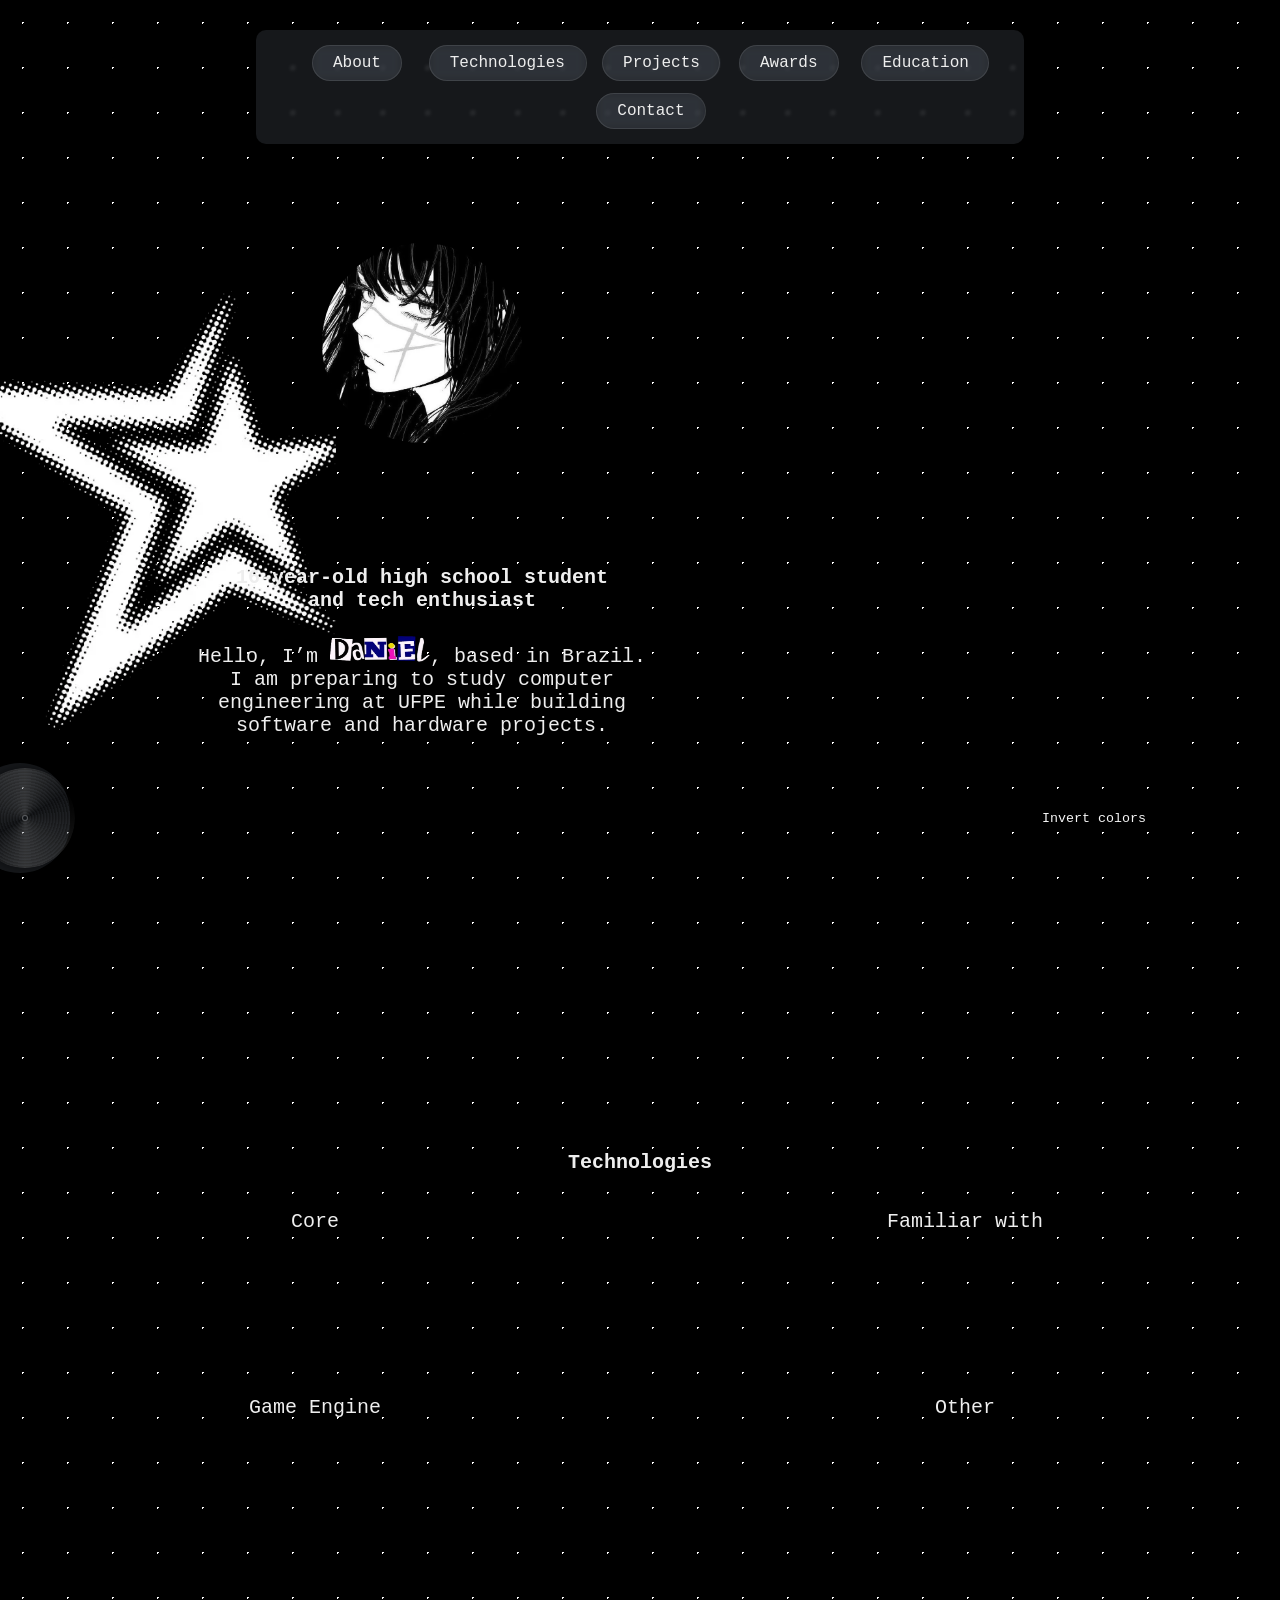
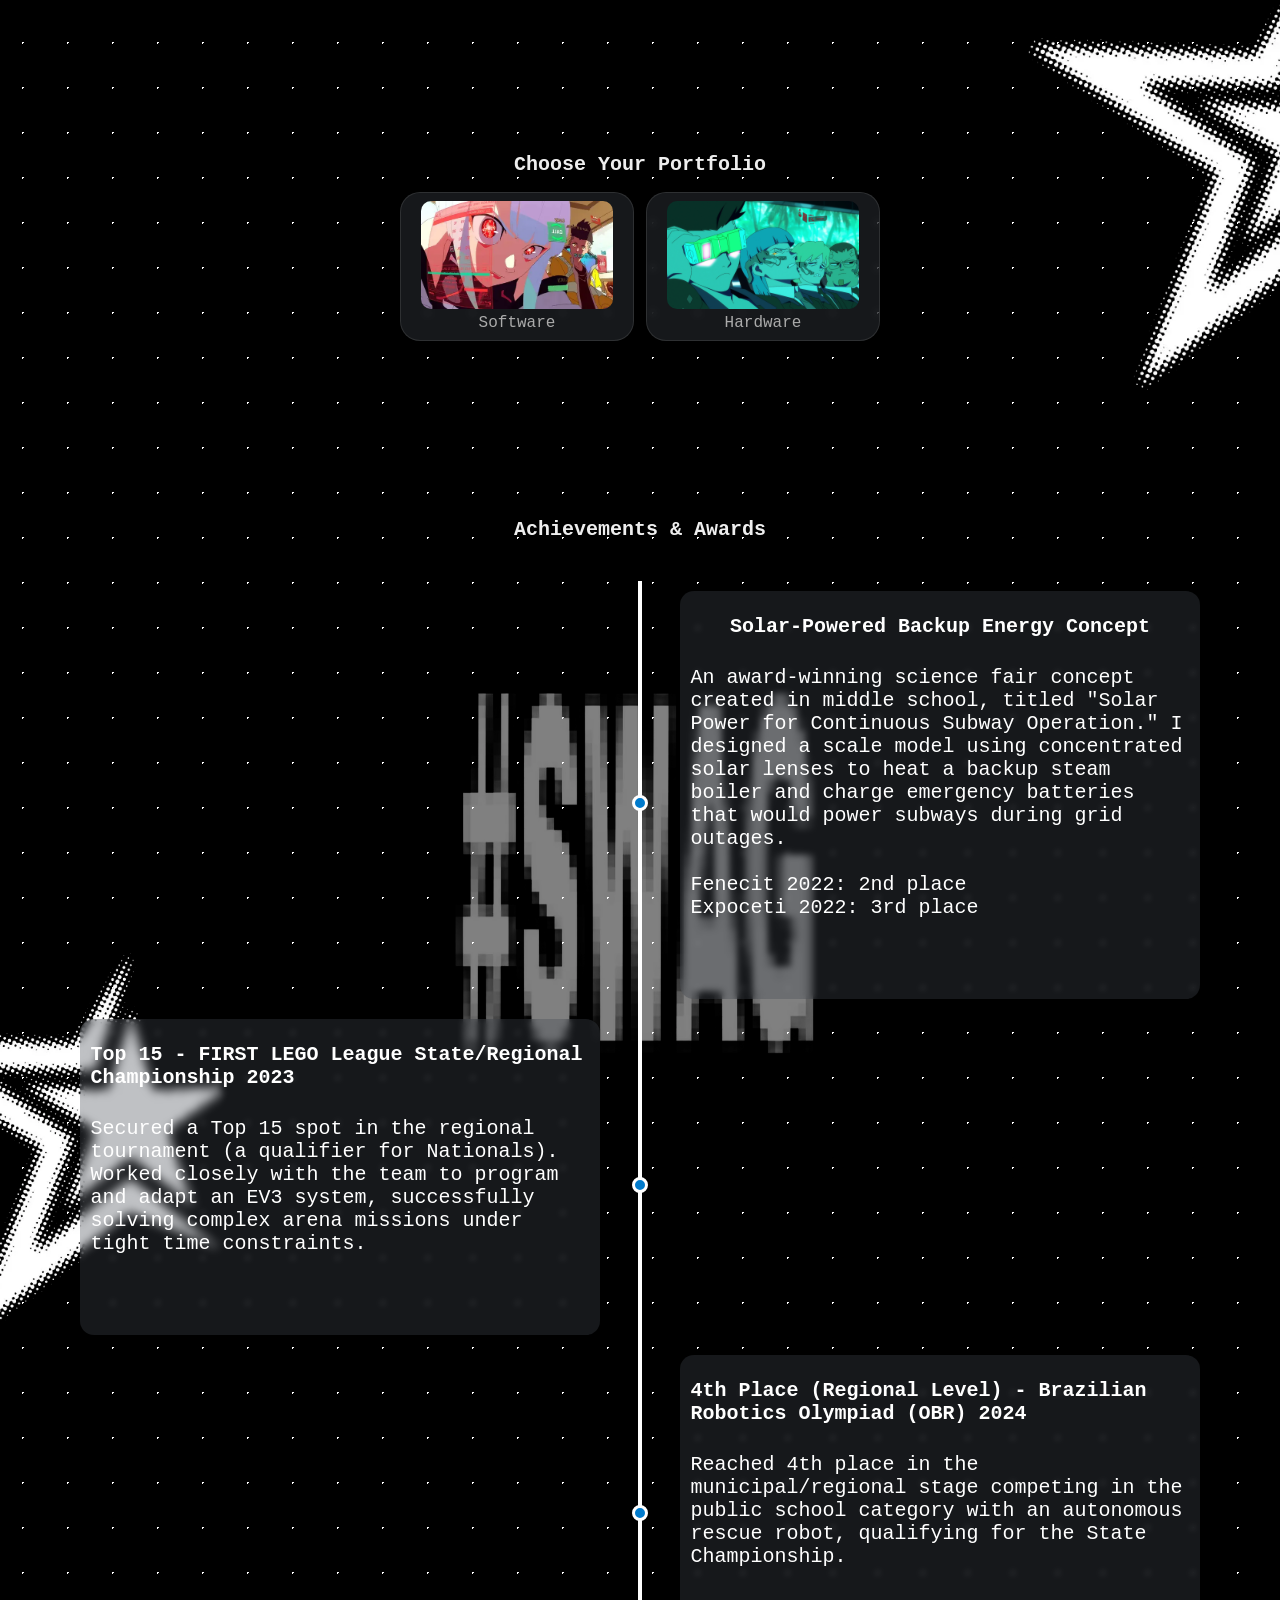
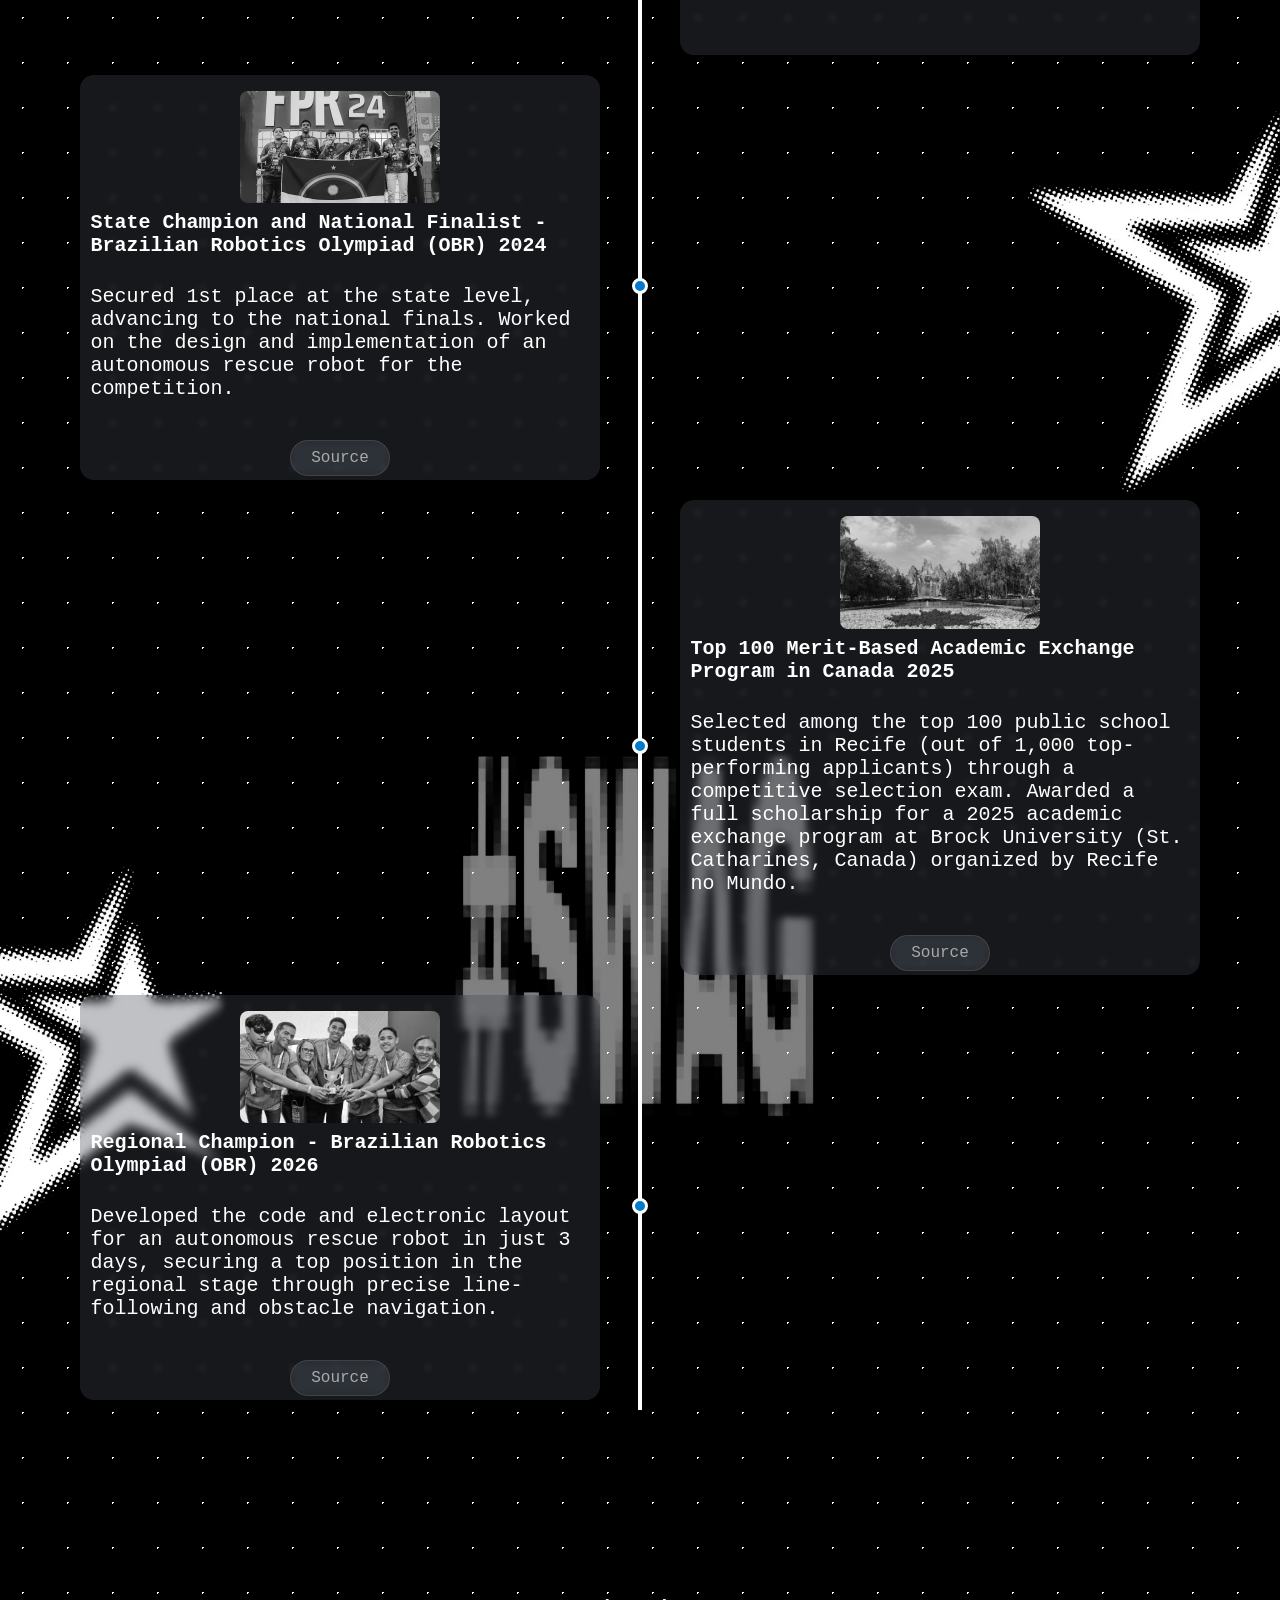
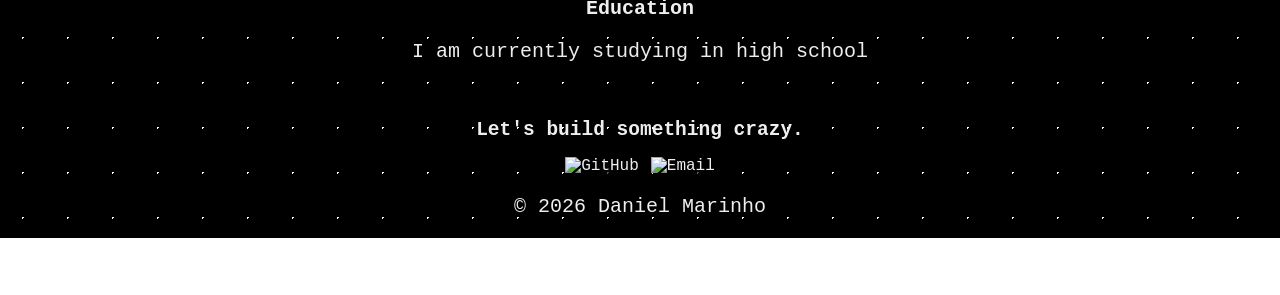
==== index.html @ 6e9f06d7 "Change the d20 dice to a robot prototype of mine And now the user can control it with the mouse" ====
<!DOCTYPE html>
<html lang="en">
  <head>
    <meta charset="UTF-8" />
    <meta name="viewport" content="width=device-width, initial-scale=1.0" />
    <title>Daniel Marinho Portfolio</title>
    <link rel="preconnect" href="https://skillicons.dev" />
    <link rel="stylesheet" href="style.css" />
    <script type="module" src="script.js" defer></script>
    <script type="module" src="https://ajax.googleapis.com/ajax/libs/model-viewer/3.5.0/model-viewer.min.js"></script>
  </head>
  <body>
    <div class="animated-background">
      <img src="src/star-a.webp" loading="lazy" alt="" class="rotating-image star-1" />
      <img src="src/star-a.webp" loading="lazy" alt="" class="rotating-image star-2" />
      <img src="src/star-a.webp" loading="lazy" alt="" class="rotating-image star-3" />
      <img src="src/star-a.webp" loading="lazy" alt="" class="rotating-image star-4" />
      <img src="src/star-a.webp" loading="lazy" alt="" class="rotating-image star-5" />
      <img src="src/swag.webp" loading="lazy"  alt="" class="swag-1"/>
      <img src="src/swag.webp" loading="lazy"  alt="" class="swag-2"/>
    </div>
    <nav>
      <ul>
        <li><a id="section" href="#About">About</a></li>
        <li><a id="section" href="#Technologies">Technologies</a></li>
        <li><a id="section" href="#Projects">Projects</a></li>
        <li><a id="section" href="#Awards">Awards</a></li>
        <li><a id="section" href="#Education">Education</a></li>
        <li><a id="section" href="#Contact">Contact</a></li>
      </ul>
    </nav>
    
    <div id="pageContent">
      
      

      <section id="About">
        <div>
          <img id="profile" src="src/profile.webp" width="200" height="200" fetchpriority="high" alt="Profile Picture" />
          <h1>16-year-old high school student<br />and tech enthusiast</h1>
          <p>
            Hello, I’m <img id="name" src="src/name.webp" loading="lazy" alt="Daniel Marinho" />, based in Brazil. I am preparing to study computer engineering at UFPE while building software and hardware projects.
          </p>
        </div>
        
        <model-viewer
          src="src/robotprototype.glb" 
          alt="3D Model" 
          loading="lazy"
          camera-controls
          disable-pan
          auto-rotate-delay="0"
          orientation="0deg 270deg 0deg"
          rotation-per-second="30deg" 
          auto-rotate="true">
        </model-viewer>
      </section>
    </div>

    <div id="pageContent">
      <section id="Technologies"><br>
        <div id="tech-intro">
          <h1>Technologies</h1>
        </div>
        <div id="TechText">
          <p>Core<br> <img class="techStack" loading="lazy" src="https://skillicons.dev/icons?i=py,js,css,html" alt=""></p>
          <p>Familiar with<br> <img class="techStack" loading="lazy" src="https://skillicons.dev/icons?i=cpp,cs" alt=""></p>
          <p>Game Engine<br> <img class="techStack" loading="lazy" src="https://skillicons.dev/icons?i=unity,godot" alt=""></p>
          <p>Other<br> <img class="techStack" loading="lazy" src="https://skillicons.dev/icons?i=arduino,github" alt=""></p> 
        </div>
        
      </section>
    </div>
    
    
    <div id="pageContent">
      <section id="Projects">
        <div class="project-intro">
          <h1>Choose Your Portfolio</h1>
          <div class="portfolio-filter-nav">
            <a href="pages/software.html" class="filter-tab"><img src="src/projects/software.webp" loading="lazy" alt="Software"><br>Software</a>
            <a href="pages/hardware.html" class="filter-tab"><img src="src/projects/hardware.webp" loading="lazy" alt="Hardware"><br>Hardware</a>
          </div>
        </div>
      </section>
    </div>

    <div id="pageContent">
      <section id="Awards">
        <div class="award-intro">
          <h1>Achievements & Awards</h1>
        </div>
        <div class="timeline">
          <div class="timeline-line"></div>


          <div class="timeline-item">
            <div class="timeline-dot"></div>
          
            <div class="award-card"> 
              <!-- <img class="Award" src="src/awards/obr.png" alt="Award Image"> -->
              <h3>Solar-Powered Backup Energy Concept</h3>
              <p>An award-winning science fair concept created in middle school, titled "Solar Power for Continuous Subway Operation." I designed a scale model using concentrated solar lenses to heat a backup steam boiler and charge emergency batteries that would power subways during grid outages.<br /><br />Fenecit 2022: 2nd place<br />Expoceti 2022: 3rd place</p>
              <div class="award-card-text">
                <!-- <a href="MNR.com" target="_blank">Source</a> -->
              </div>
            </div>
          </div>

          <div class="timeline-item">
            <div class="timeline-dot"></div>
            <div class="award-card">
              <!-- <img class="Award" src="src/awards/obr.png" alt="Award Image"> -->
              <h3>Top 15 - FIRST LEGO League State/Regional Championship 2023</h3>
              <p>Secured a Top 15 spot in the regional tournament (a qualifier for Nationals). Worked closely with the team to program and adapt an EV3 system, successfully solving complex arena missions under tight time constraints.</p>
              <div class="award-card-text">
                <!-- <a href="FLL.com" target="_blank">Source</a> -->
              </div>
            </div>
          </div>

          <div class="timeline-item">
            <div class="timeline-dot"></div>
            <div class="award-card">
              <!-- <img class="Award" src="src/awards/obr.png" alt="Award Image"> -->
              <h3>4th Place (Regional Level) - Brazilian Robotics Olympiad (OBR) 2024</h3>
              <p>Reached 4th place in the municipal/regional stage competing in the public school category with an autonomous rescue robot, qualifying for the State Championship.</p>
              <div class="award-card-text">
                <!-- <a href="OBR.com" target="_blank">Source</a> -->
              </div>
            </div>
          </div>

          <div class="timeline-item">
            <div class="timeline-dot"></div>
            <div class="award-card">
              <img class="Award" src="src/awards/2024 state.webp" loading="lazy" alt="Award Image">
              <h3>State Champion and National Finalist - Brazilian Robotics Olympiad (OBR) 2024</h3>
              <p>Secured 1st place at the state level, advancing to the national finals. Worked on the design and implementation of an autonomous rescue robot for the competition.</p>
              <div class="award-card-text">
                <a href="https://www.instagram.com/educarecifeplay/reel/DCkcrRUx2lM/" target="_blank">Source</a>
              </div>
            </div>
          </div>
          
          <div class="timeline-item">
            <div class="timeline-dot"></div>
            <div class="award-card">
              <img class="Award" src="src/awards/rnm.webp" loading="lazy"alt="Award Image">
              <h3>Top 100 Merit-Based Academic Exchange Program in Canada 2025</h3>
              <p>Selected among the top 100 public school students in Recife (out of 1,000 top-performing applicants) through a competitive selection exam. Awarded a full scholarship for a 2025 academic exchange program at Brock University (St. Catharines, Canada) organized by Recife no Mundo.</p>
              <div class="award-card-text">
                <a href="https://www.instagram.com/educacaorecife.oficial/p/DLkhRGGOhMc/" target="_blank">Source</a>
              </div>
            </div>
          </div>

          <div class="timeline-item">
            <div class="timeline-dot"></div>
            <div class="award-card">
              <img class="Award" src="src/awards/2026 regional.webp" loading="lazy" alt="Award Image">
              <h3>Regional Champion - Brazilian Robotics Olympiad (OBR) 2026</h3>
              <p>Developed the code and electronic layout for an autonomous rescue robot in just 3 days, securing a top position in the regional stage through precise line-following and obstacle navigation.</p>
              <div class="award-card-text">
                <a href="https://www.instagram.com/p/DcewHKwmXdu/?img_index=17" loading="lazy"target="_blank">Source</a>
              </div>
            </div>
          </div>

        </div>
      </section>
    </div>

    <div id="pageContent">
      <section id="Education">
        <h1>Education</h1>
        <p>
          I am currently studying in high school
        </p>
      </section>
    </div>
      <footer class="glass-footer">
        <h2>Let's build something crazy.</h2>
        <div class="footer-links">
          <a href="https://github.com/danielmcneto" target="_blank"><img class="social" src="https://skillicons.dev/icons?i=github" loading="lazy" alt="GitHub"></a>
          <a href="mailto:daniel.marinho.dev@gmail.com?"><img class="social" src="https://skillicons.dev/icons?i=gmail" loading="lazy" alt="Email"></a>
        </div>
    </div>
    <p>© 2026 Daniel Marinho</p>
</footer>
    <button id="btn-invert" class="style-button">Invert colors</button>
    <div class="spotify-container">
      <div class="vinyl-disc spinning">
        <div id="spotify-image"></div>
        <div class="vinyl-overlay"></div>
        <div class="vinyl-hole"></div>
      </div>
      <div id="spotify-text"></div>
    </div>
  </body>
</html>
---- style.css ----
* {
    box-sizing: border-box;
}

html {
    scroll-behavior: smooth;
    transition: filter 0.5s ease; 
}

body {
    position: relative;
    margin: 0;
    color: rgb(238, 238, 238);
    font-family: monospace;

    background-image: radial-gradient(white 1px, rgb(0, 0, 0) 1px);
    background-size: 45px 45px;
    overflow-x: hidden;

    transition: filter 0.5s ease;
}

.animated-background {
  position: absolute;
    top: 0;
    left: 0;
    width: 100%;
    height: 100%; 
    z-index: -1;
    overflow: hidden;
}

@keyframes rotate {
  from {
    transform: rotate(0deg);
  }
  to {
    transform: rotate(360deg);
  }
}

.rotating-image {
    position:absolute;
    animation: rotate 230s linear infinite;
}

.star-1 {
  width: 400px;
  top: 5%;
  left: -5%;
}

.star-2 {
  width: 400px;
  top: 30%;
  left: 80%;
  animation-duration: 45s; 
  animation-direction: reverse; 
}

.star-3 {
  width: 350px;
  top: 50%;
  left: -10%;
  animation-duration: 25s; 
}

.star-4 {
  width: 350px;
  top: 65%;
  left: 80%;
  animation-duration: 55s; 
  animation-direction: reverse; 
}

.star-5 {
  width: 350px;
  top: 80%;
  left: -10%;
  animation-duration: 35s; 
}

.swag-1 {
  position: absolute;
  filter:opacity(0.5);
  left: 50%;
  top: 45%;
  transform: translateX(-50%);
  width: 400px;
  max-width: 80vw;
}

.swag-2 {
  position: absolute;
  filter:opacity(0.5);
  left: 50%;
  top: 78%;
  transform: translateX(-50%);
  width: 400px;
  max-width: 80vw;
}

.style-button{
    position: fixed;
    top:90%;
    right: 10%;
    font-family: monospace;
    z-index: 10;
    background: transparent;
    color: whitesmoke;
    border: none;
    cursor: pointer;
}

.spotify-container {
    left: -30px;
    cursor: pointer;
    max-width: 110px;
    height: 110px;
    transition: max-width 0.5s cubic-bezier(0.4, 0, 0.2, 1), background-color 0.3s ease;
    position: fixed;
    bottom: 3%;
    align-items: center;
    display: flex;
    flex-direction: row;
    background-color: rgba(66, 72, 80, 0.336);
    border-radius: 9999px;
}

.spotify-container:hover {
    max-width: 350px;
    border-radius: 9999px;
}

.spotify-container:hover #spotify-text {
  opacity: 1;
  margin: 10px;
}

#spotify-text {
  opacity: 0;
  transition: opacity 0.3s ease 0.1s;
  color: #fff;
  font-family: monospace;
  font-size: 14px;
}

#spotify-image {
    border-radius: 9999px;
    width: 100px;
    height: 100px;
    position: relative;
    left: 5px;
    flex-shrink: 0;
    background-size: cover;
    background-repeat: no-repeat;
    animation: rotate 90s linear infinite;
}

.vinyl-disc {
  position: relative;
  width: 100px;
  height: 100px;
  left: 5px;
  border-radius: 50%;
  flex-shrink: 0;
  background-size: cover;
  overflow: hidden;
  box-shadow: 0 0 10px rgba(0,0,0,0.5);
}

.vinyl-disc img {
  width: 100%;
  height: 100%;
  background-size: cover;
  object-fit: cover;
  border-radius: 50%;
}

/* Camada das Ranhuras + Reflexo de Luz Conico */
.vinyl-overlay {
  position: absolute;
  background-size: cover;
  top: 0;
  left: 0;
  width: 100%;
  height: 100%;
  border-radius: 50%;
  pointer-events: none; /* Deixa passar o clique se precisar */

  /* Junta o reflexo de luz (conic) com as ranhuras (repeating-radial) */
  background: 
  
    /* 1. Reflexo de luz em cruz/V */
    conic-gradient(
      from 0deg,
      rgba(255, 255, 255, 0.15) 0deg,
      transparent 60deg,
      rgba(255, 255, 255, 0.15) 180deg,
      transparent 240deg,
      rgba(255, 255, 255, 0.15) 360deg
    ),
    /* 2. Ranhuras/Sulcos micro-espaçados */
    repeating-radial-gradient(
      circle at center,
      rgba(0, 0, 0, 0.4) 0px,
      rgba(0, 0, 0, 0.4) 1px,
      transparent 2px,
      transparent 3px
    );
}

/* O furo central (furo do vinil) */
.vinyl-hole {
  position: absolute;
  top: 50%;
  left: 50%;
  transform: translate(-50%, -50%);
  width: 6px;
  height: 6px;
  background-color: #111418; /* Cor do fundo do seu site */
  border: 1px solid rgba(255, 255, 255, 0.3);
  border-radius: 50%;
}

html.light-mode {
    filter: invert(1);
}

body {
  transition: filter 0.5s ease, background-color 0.5s ease;
}


.light-mode img:not(.rotating-image):not(.swag-1):not(.swag-2):not(#name):not(#profile){
  filter: invert(1);
}

img {
    max-width: 100%;
    height: auto;
}

ul {
    
    text-align: center;
    margin-top: 30px;
    padding: 15px;
    display: flex;
    flex-wrap: wrap;
    gap: 12px 20px;
    color: rgb(238, 238, 238);
    justify-content: center;
    list-style-type: none;
    background-color: rgba(66, 72, 80, 0.336);
    backdrop-filter: blur(2px);
    border-radius: 10px;
    margin-left: 20%;
    margin-right: 20%;
    text-decoration: none;
    position: fixed;
    top: 0;
    width: 60%;
    z-index: 1000;
}



ul a {
    margin-left: 10%;
    margin-right: 10%;
}

.footer-links {
    display: flex;
    gap: 12px;
}

.footer-links a,
.footer-links a:hover {
    background: transparent;
    border: none;
    padding: 0;
    transform: none;
    color: inherit;
}

.footer-links .social {
    display: block;
    transition: opacity 0.2s ease;
}

.footer-links a:hover .social {
    opacity: 0.7;
}

a {
    background: rgba(66, 72, 80, 0.336);
    backdrop-filter: blur(4px);
    color: #aaa;
    border: 1px solid rgba(255, 255, 255, 0.1);
    padding: 8px 20px;
    border-radius: 20px;
    font-family: monospace;
    text-decoration: none;
    font-size: 16px;
    transition: all 0.2s ease-in-out;
}

a:hover {
    display: inline-block;
    transition: all 0.2s ease-in-out;
    transform: scale(115%) translateY(-5px);
    color: #fff;
    border-color: #007acc;
}

#section {
    text-decoration: none;
    display: inline-block;
    transition: all 0.2s ease-in-out;
    transform: scale(100%) translateY(0px);
    color: rgb(238, 238, 238);
}

#section:hover {
    display: inline-block;
    transition: all 0.2s ease-in-out;
    transform: scale(115%) translateY(-5px);
}

#info {
    display: flex;
    flex-direction: row;
    justify-content: center;
    gap: 20px;
    padding-left: 20%;
    padding-right: 20%;
}



#info img {
    border-radius: 10%;
    max-height: 216px;
    max-width: 384px;
}

.timeline {
    position: relative;
    max-width: 1200px;
    margin: 40px auto;
}


.timeline-line {
    position: absolute;
    top: 0;
    bottom: 0;
    left: 50%;
    width: 4px;
    background-color: #fff;
    transform: translateX(-50%);
}


.timeline-item {
    position: relative;
    width: 50%;
   
    padding: 10px 40px; 
    box-sizing: border-box;
}


.timeline-item:nth-child(odd) {
    left: 0;
    text-align: right; /
}


.timeline-item:nth-child(even) {
    left: 50%;
    text-align: left; 
}


.timeline-dot {
    position: absolute;
    top: 50%;
    width: 16px;
    height: 16px;
    background-color: #007acc;
    border: 3px solid #fff;
    border-radius: 50%;
    z-index: 1;
}


.timeline-item:nth-child(odd) .timeline-dot {
    right: -8px;
}


.timeline-item:nth-child(even) .timeline-dot {
    left: -8px;
}


.award-card {
    position: relative;
    background-color: rgba(66, 72, 80, 0.336);
    backdrop-filter: blur(3px);
    width: min(100%, 300px);
    max-width: fit-content;
    min-height: 300px;
    height: auto;
    padding: 16px 2% 60px;
    border-radius: 14px;
    color: #fff;
    display: flex;
    flex-direction: column;
    align-items: center;
    width: 100%;
    text-align: left;
}

.award-card img.Award {
    display: block;
    aspect-ratio: 16/9;
    object-fit: cover;
    filter: grayscale(100%);
    max-width: 200px;
    border-radius: 8px;
    margin: 0 auto;
}

.award-card h3 {
    text-align: left;
    margin: 8px 0;
    font-size: 20px;
}

.working {
    margin-left: 19%;
    margin-top: 25%;
    font-size: 100px;
}

.award-card-text {
    position: absolute;
    left: 0;
    bottom: 4px;
    display: flex;
    justify-content: center;
    width: 100%;
}

.award-card a {
    display: inline-block;
    width: auto;
    margin-top: 5%;
}

p1 {
    display: flex;
    flex-direction: column;
    text-align: center;
    font-size: 20px;
    font-weight: bold;
}

#pageContent {
    align-items: center;
    display: flex;
    flex-direction: column;
    width: 100%;
    padding: 90px 16px 0;
}

#name {
    height: 30px;
    width: 100px;
    margin-bottom: auto;
}

#About {
    margin-left: 0;
    text-align: center;
    align-items: center;
    font-size: 20px;
    justify-content: center;
    display: flex;
    flex-direction: row;
    gap: 24px;
    width: min(1200px, 100%);
}



#About #profile {
    width: 200px;
    height: 200px;
    border-radius: 100%;
    margin-top: 100px;
    margin-bottom: 100px;
}

#About p {
    margin-left: 20%;
    margin-right: 20%;
}

#Technologies {
    display: flex;
    flex-direction: column;
    width: min(1200px, 100%);
    margin-top: 200px;
}

.tech-intro {
    margin-top: 100%;
    flex-basis: 100%;
    text-align: center;
}

#TechText {
    font-size: 20px;
    justify-content: center;
    display: grid;
    grid-template-columns: repeat(2, minmax(0, 1fr));
    row-gap: 100px;
    column-gap: 100px;
}

#TechText img {
    margin-top: 10px;
}

.portfolio-filter-nav {
  display: flex;
  justify-content: center;
  gap: 12px;
  margin-bottom: 30px;
}

.filter-tab {
  background: rgba(66, 72, 80, 0.336);
  backdrop-filter: blur(4px);
  color: #aaa;
  border: 1px solid rgba(255, 255, 255, 0.1);
  padding: 8px 20px;
  border-radius: 20px;
  font-family: monospace;
  text-decoration: none;
  font-size: 16px;
  transition: all 0.2s ease-in-out;
}

.filter-tab:hover {
  color: #fff;
  border-color: #007acc;
  transform: translateY(-2px);
}

.filter-tab.active {
  background: #007acc;
  color: #fff;
  border-color: #007acc;
}

#Projects {
    display: flex;
    flex-direction: row;
    gap: 20px;
    justify-content: center;
    flex-wrap: wrap;
}

.hardware-projects {
    flex-direction: column;
    align-items: stretch;
    width: 100%;
}

.project-intro {
    margin-top: 30%;
    flex-basis: 100%;
    text-align: center;
}

#Projects img {
    object-fit: cover;
    align-self: center;
    height: 108px;
    width: 192px;
    border-radius: 10px;
}

#project-table {
    background-color: rgba(66, 72, 80, 0.336);
    backdrop-filter: blur(3px);
    height: 350px;
    width: min(100%, 300px);
    padding: 2%;
    border-radius: 14px;
    display: flex;
    flex-direction: column;
}

.hardware-projects #project-table {
    display: grid;
    grid-template-columns: minmax(280px, 42%) minmax(0, 1fr);
    grid-template-rows: auto 1fr auto;
    column-gap: 32px;
    width: 100%;
    max-width: none;
    height: auto;
    min-height: 400px;
}

.hardware-projects #project-table img.Project {
    grid-column: 1;
    grid-row: 1 / -1;
    width: 100%;
    height: clamp(300px, 30vw, 440px);
    align-self: center;
}

.hardware-projects #project-table p1,
.hardware-projects #project-table p,
.hardware-projects #project-table #project-table-text {
    grid-column: 2;
}

#project-table p {
    font-size: 15px;
    align-self: center;
}

#project-table-text {
    display: flex;
    justify-content: center;
    gap: 20px;
    margin-top: auto;
}

#project-table-text a {
    font-size: 20px;
}

model-viewer {
    margin-right: 15%;
    margin-bottom: 15%;
    justify-content: right;
    width: 500px;
    height: 500px;
    max-width: 100%;
}



section {
    text-align: center;
    font-size: 30px;
    margin-top: 20px;
    margin-bottom: 20px;
    scroll-margin-top: 70px;
}

h1 {
    font-size: 20px;
}

p {
    font-size: 20px;
}

footer.glass-footer {
    align-items: center;
    display: flex;
    align-self: center;
    flex-direction: column;
}

@media (max-width: 768px) {
    body {
        font-size: 16px;
    }

    nav ul {
        width: calc(100% - 24px);
        margin: 8px 12px 0;
        padding: 10px 8px;
        gap: 8px 14px;
        border-radius: 8px;
    }

    nav ul a {
        margin: 0;
    }

    #About {
        flex-direction: column;
        margin-left: 0;
        padding: 0 12px;
    }

    #About #profile {
        width: 160px;
        height: 160px;
        margin-top: 40px;
        margin-bottom: 20px;
    }

    #About p {
        margin-left: 0;
        margin-right: 0;
    }

    model-viewer {
        display: none;
    }

    .star-1 {
        display: none;
    }

    #TechText {
        grid-template-columns: 1fr;
        margin-top: 40px;
        row-gap: 30px;
        column-gap: 0;
    }

    #Projects {
        flex-direction: column;
        align-items: center;
    }

    #Awards {
        margin-top: 80px;
        flex-direction: column;
        align-items: center;
    }

    .award-card {
        width: 100%;
    }

    .award-intro {
        margin-top: 50%;
    }

    .timeline {
        width: 100%;
        margin: 24px auto;
    }

    .timeline-item,
    .timeline-item:nth-child(even),
    .timeline-item:nth-child(odd) {
        left: 0;
        width: 100%;
        padding: 10px 0;
        text-align: left;
    }

    .timeline-item .timeline-dot,
    .timeline-item:nth-child(even) .timeline-dot,
    .timeline-item:nth-child(odd) .timeline-dot {
        display: none;
    }

    .award-card {
        min-height: 0;
        padding: 16px 16px 52px;
    }

    .award-card h3 {
        font-size: 18px;
    }

    .timeline-item:nth-of-type(odd) {
        left: 0;
    }

    .timeline-line {
        display: none;
    }

    #project-table {
        width: min(100%, 320px);
        height: auto;
    }

    .hardware-projects #project-table {
        display: flex;
        flex-direction: column;
        gap: 0;
    }

    .hardware-projects #project-table img.Project {
        width: 100%;
        height: auto;
        min-height: 0;
        max-height: none;
    }

    #project-table-text {
        gap: 18px;
        margin-top: 20px;
    }

    section {
        font-size: 24px;
    }

    p,
    h1 {
        font-size: 18px;
    }
}

@media (max-width: 480px) {
    nav ul {
        font-size: 14px;
        gap: 7px 10px;
    }

    #About h1 {
        font-size: 22px;
        line-height: 1.3;
    }

    #project-table-text a {
        font-size: 16px;
    }

    .style-button {
        top: auto;
        right: 12px;
        bottom: 12px;
        left: auto;
        font-size: 12px;
    }
}
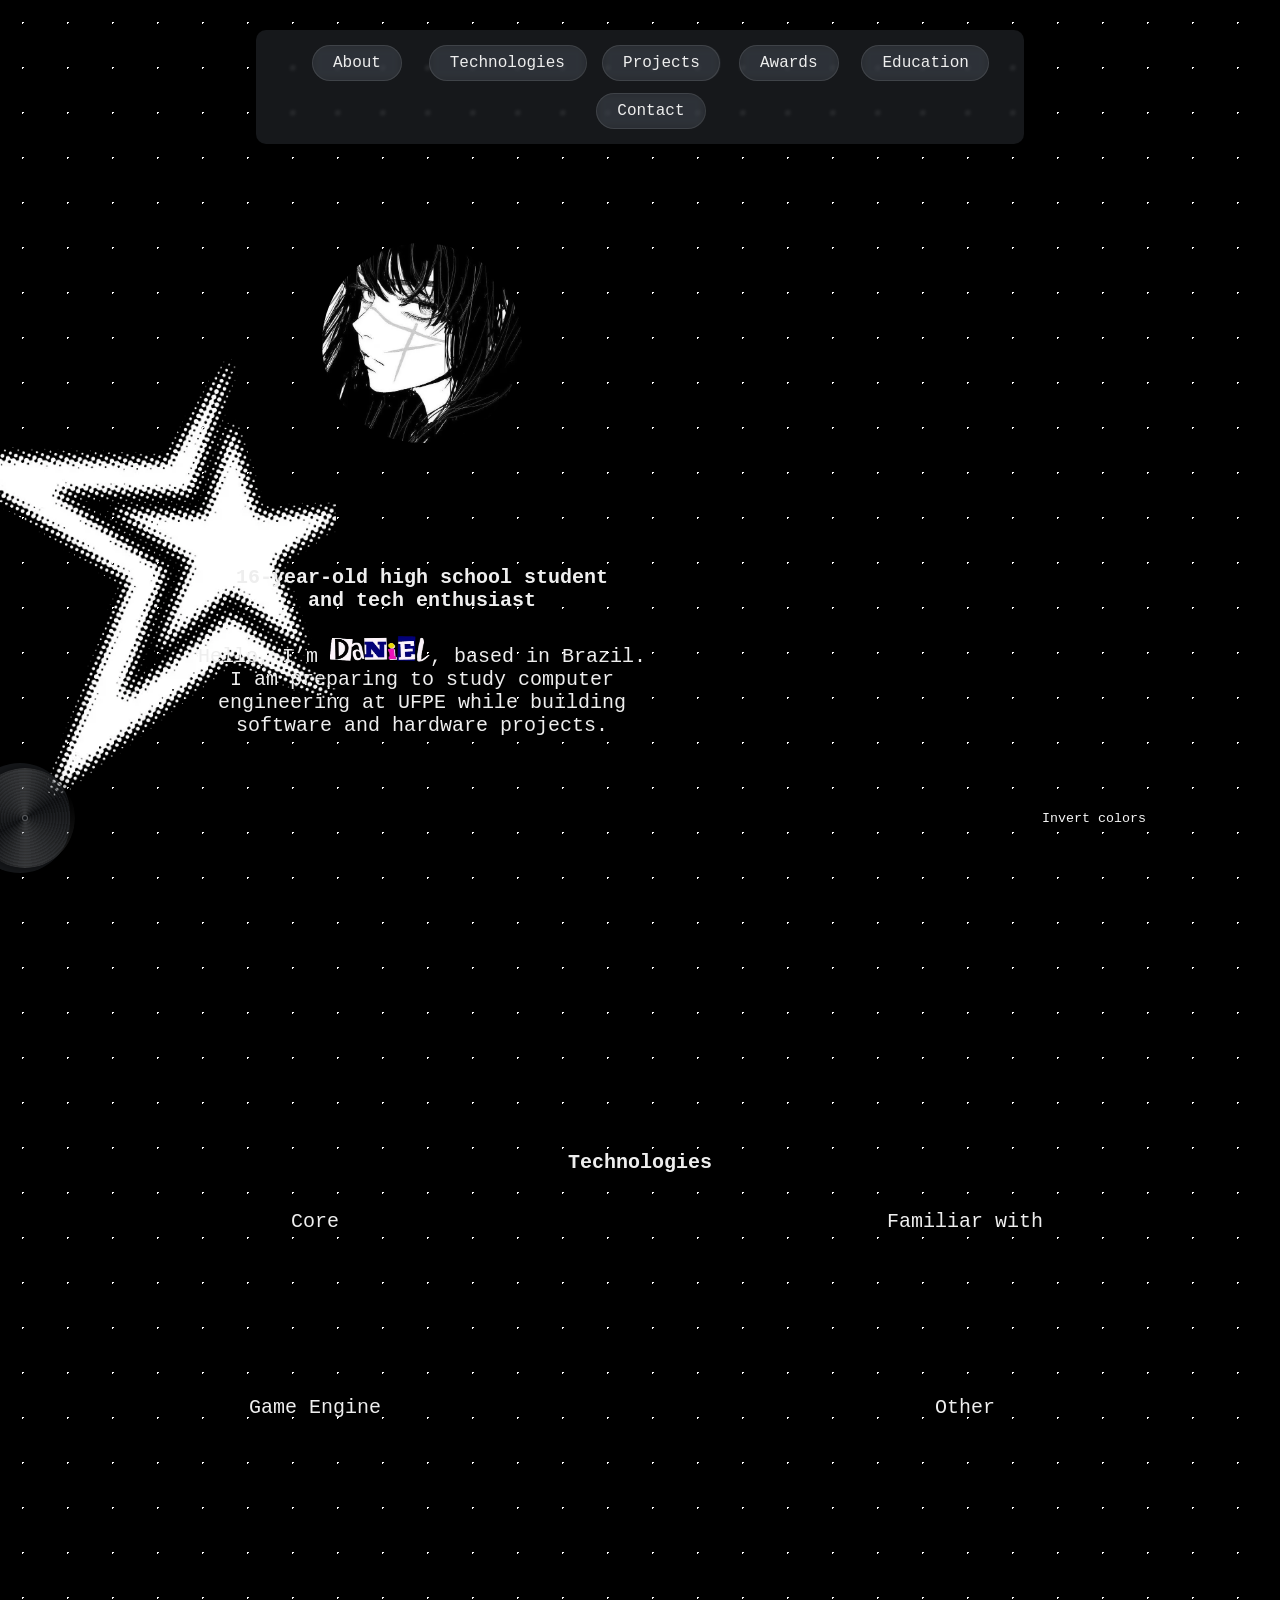
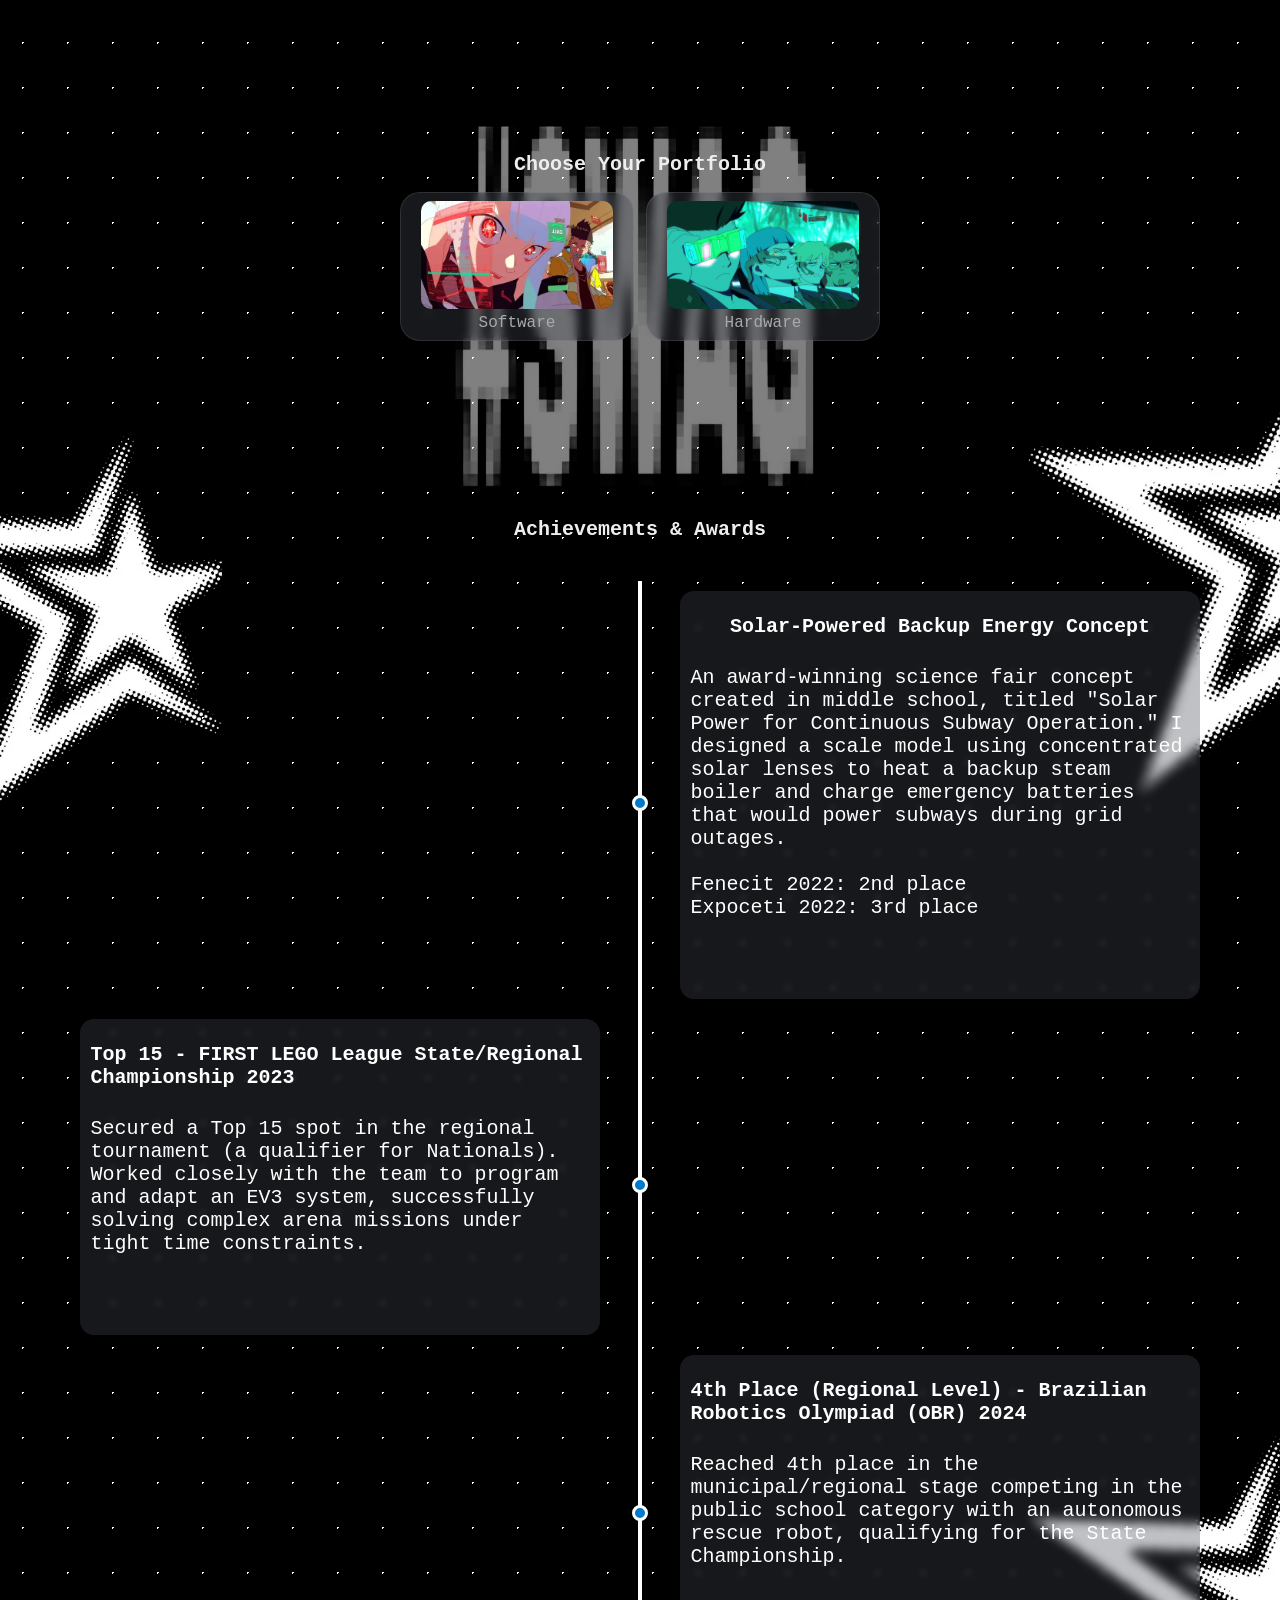
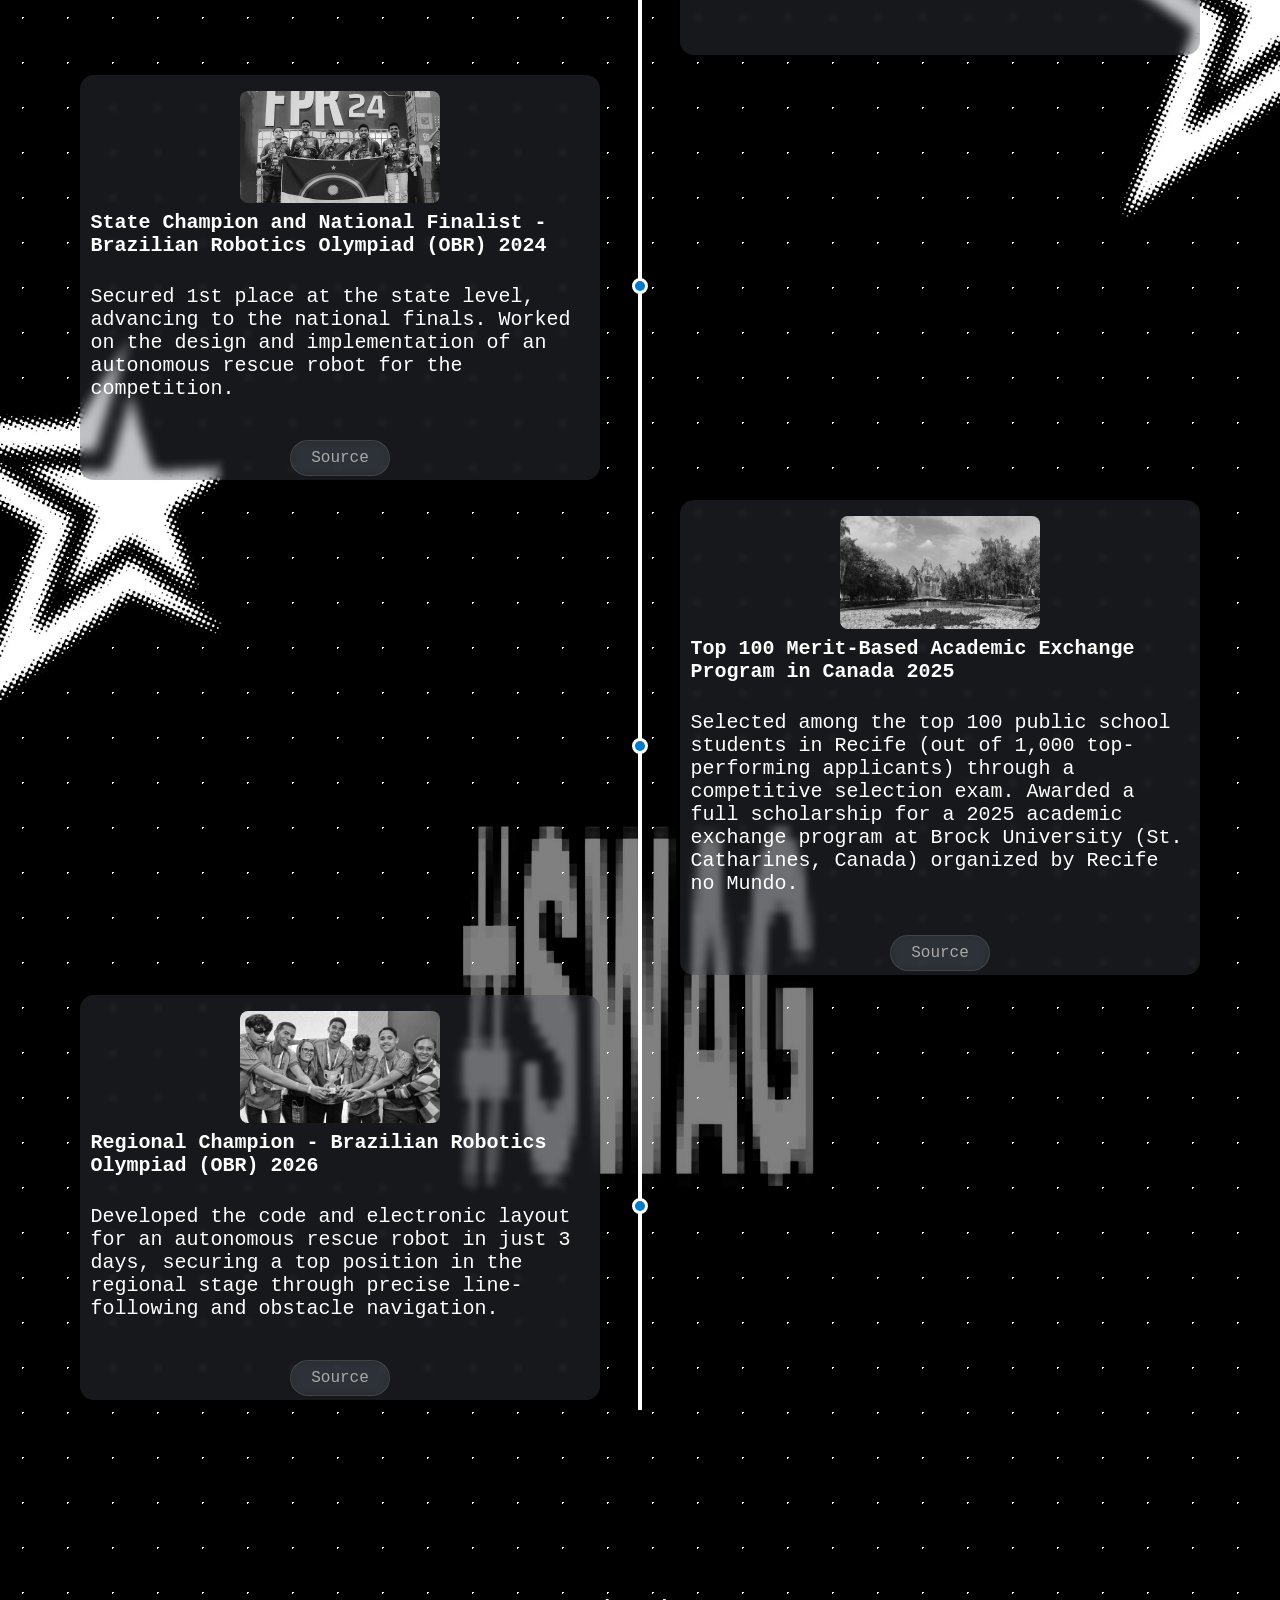
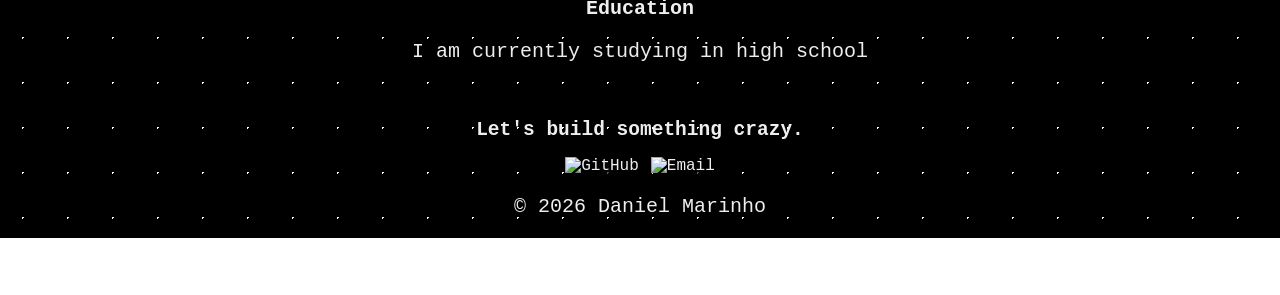
==== commit f77e4906: "Added fixed position to the background elements" ====
--- a/index.html
+++ b/index.html
@@ -11,13 +11,13 @@
   </head>
   <body>
     <div class="animated-background">
-      <img src="src/star-a.webp" loading="lazy" alt="" class="rotating-image star-1" />
-      <img src="src/star-a.webp" loading="lazy" alt="" class="rotating-image star-2" />
-      <img src="src/star-a.webp" loading="lazy" alt="" class="rotating-image star-3" />
-      <img src="src/star-a.webp" loading="lazy" alt="" class="rotating-image star-4" />
-      <img src="src/star-a.webp" loading="lazy" alt="" class="rotating-image star-5" />
-      <img src="src/swag.webp" loading="lazy"  alt="" class="swag-1"/>
-      <img src="src/swag.webp" loading="lazy"  alt="" class="swag-2"/>
+      <img src="src/star-a.webp" alt="" class="rotating-image star-1" />
+      <img src="src/star-a.webp" alt="" class="rotating-image star-2" />
+      <img src="src/star-a.webp" alt="" class="rotating-image star-3" />
+      <img src="src/star-a.webp" alt="" class="rotating-image star-4" />
+      <img src="src/star-a.webp" alt="" class="rotating-image star-5" />
+      <img src="src/swag.webp" alt="" class="swag-1"/>
+      <img src="src/swag.webp" alt="" class="swag-2"/>
     </div>
     <nav>
       <ul>
--- a/style.css
+++ b/style.css
@@ -21,13 +21,15 @@
 }
 
 .animated-background {
-  position: absolute;
+    position: absolute;
+    inset: 0;
     top: 0;
     left: 0;
     width: 100%;
     height: 100%; 
     z-index: -1;
     overflow: hidden;
+    pointer-events: none;
 }
 
 @keyframes rotate {
@@ -46,13 +48,13 @@
 
 .star-1 {
   width: 400px;
-  top: 5%;
+  top: 320px;
   left: -5%;
 }
 
 .star-2 {
   width: 400px;
-  top: 30%;
+  top: 1920px;
   left: 80%;
   animation-duration: 45s; 
   animation-direction: reverse; 
@@ -60,14 +62,14 @@
 
 .star-3 {
   width: 350px;
-  top: 50%;
+  top: 2000px;
   left: -10%;
   animation-duration: 25s; 
 }
 
 .star-4 {
   width: 350px;
-  top: 65%;
+  top: 3000px;
   left: 80%;
   animation-duration: 55s; 
   animation-direction: reverse; 
@@ -75,7 +77,7 @@
 
 .star-5 {
   width: 350px;
-  top: 80%;
+  top: 3500px;
   left: -10%;
   animation-duration: 35s; 
 }
@@ -84,7 +86,7 @@
   position: absolute;
   filter:opacity(0.5);
   left: 50%;
-  top: 45%;
+  top: 1700px;
   transform: translateX(-50%);
   width: 400px;
   max-width: 80vw;
@@ -94,7 +96,7 @@
   position: absolute;
   filter:opacity(0.5);
   left: 50%;
-  top: 78%;
+  top: 4000px;
   transform: translateX(-50%);
   width: 400px;
   max-width: 80vw;
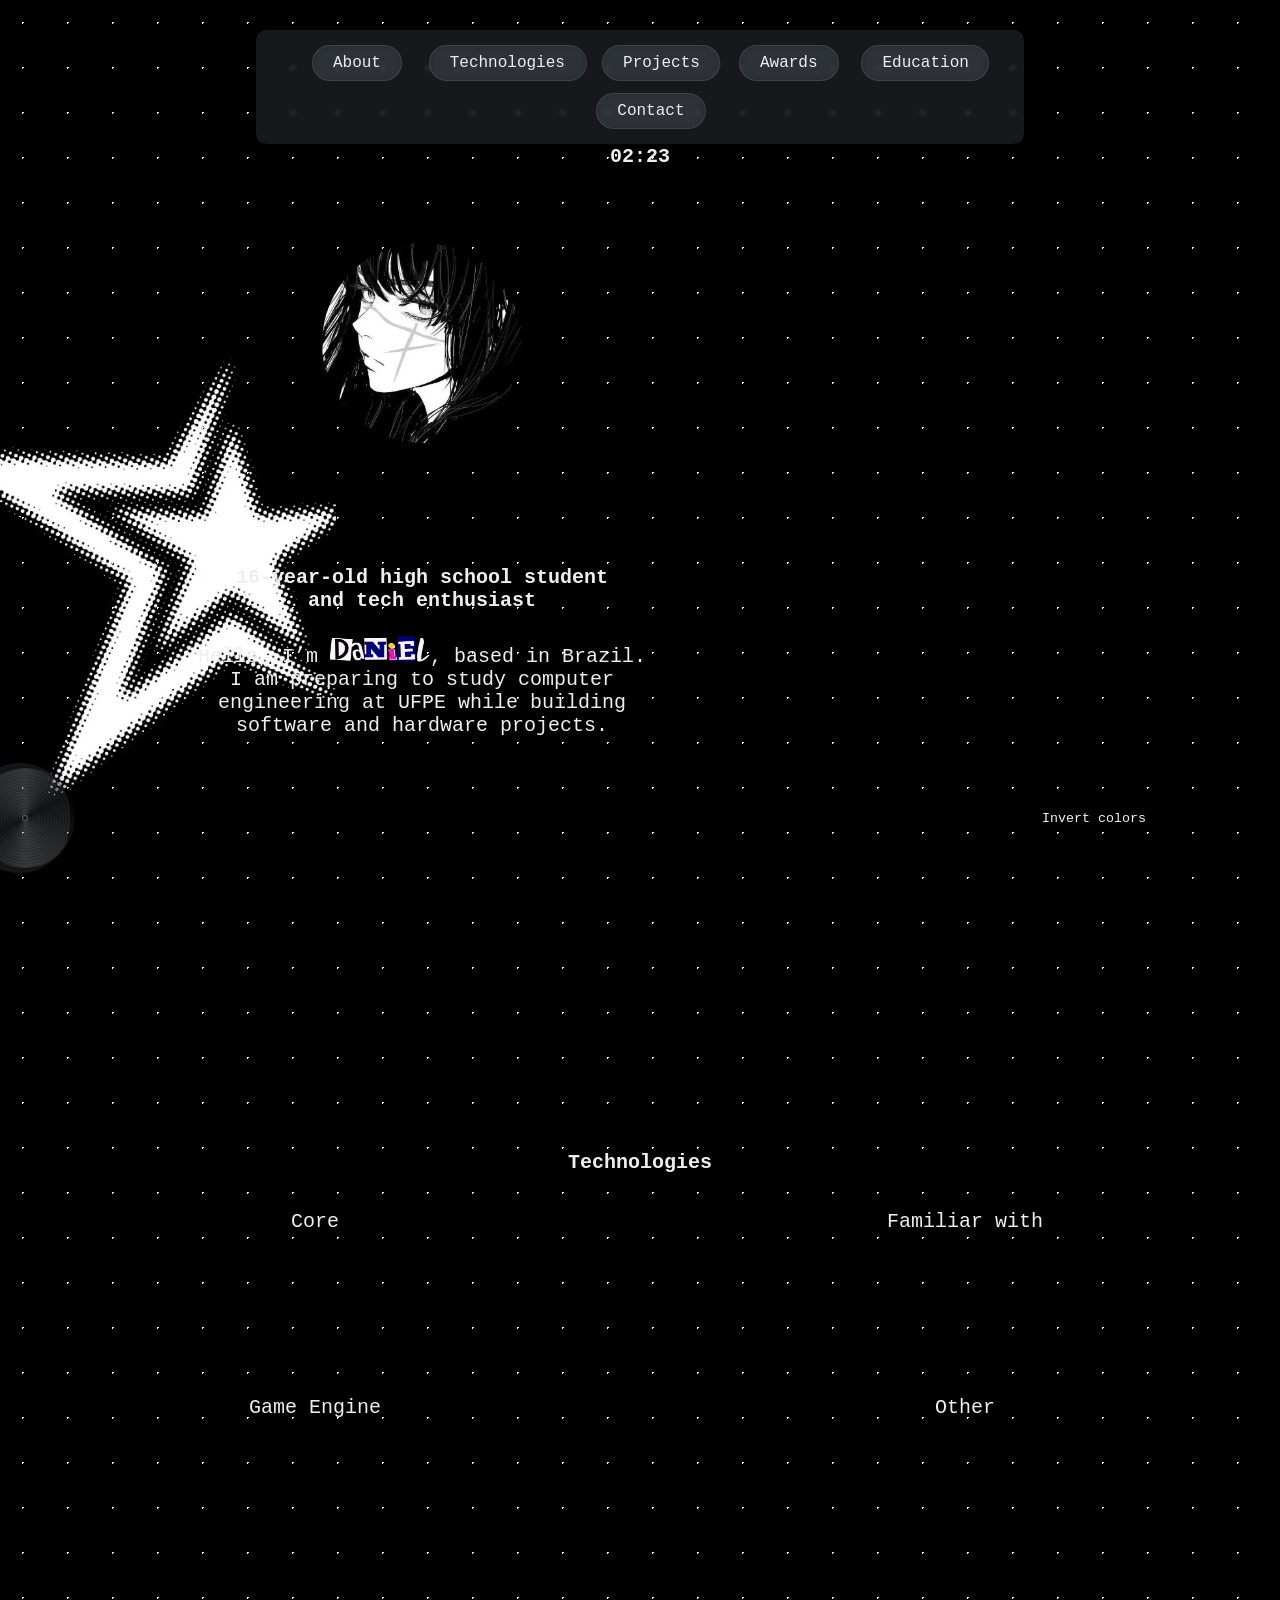
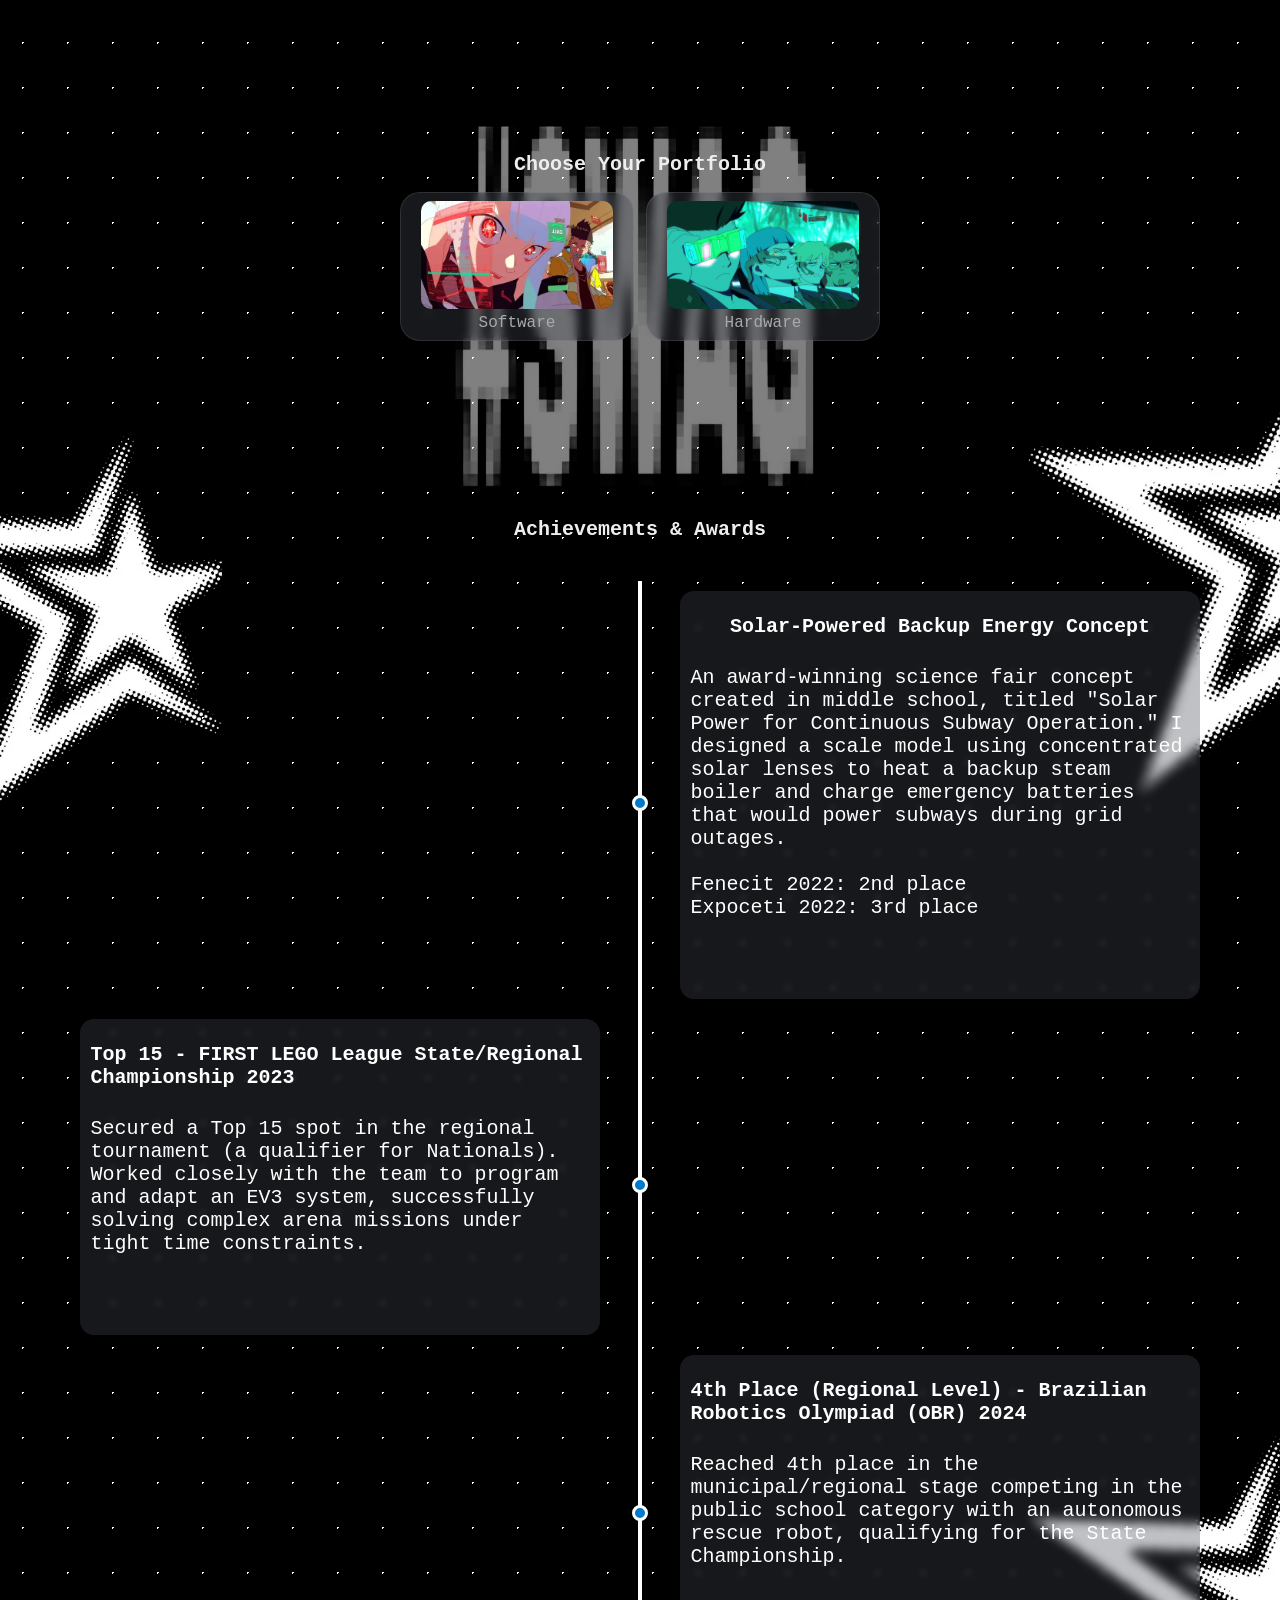
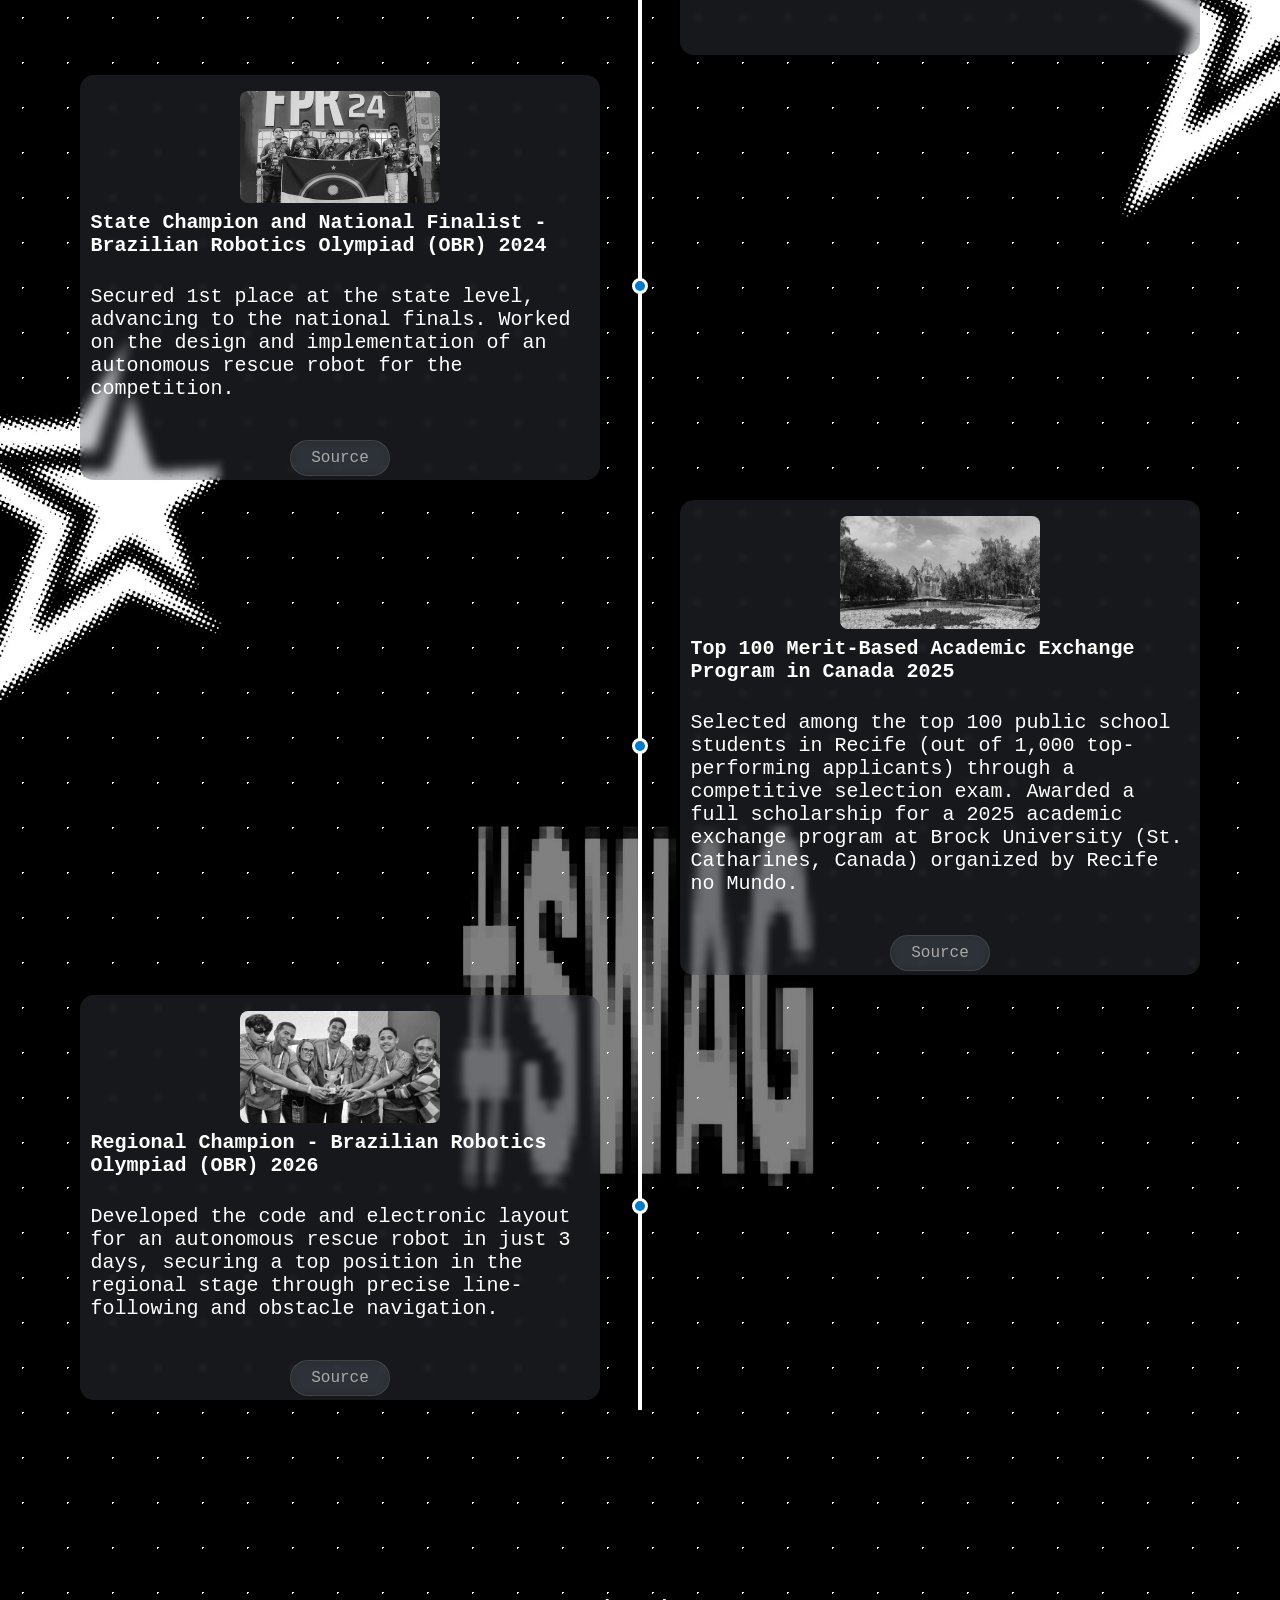
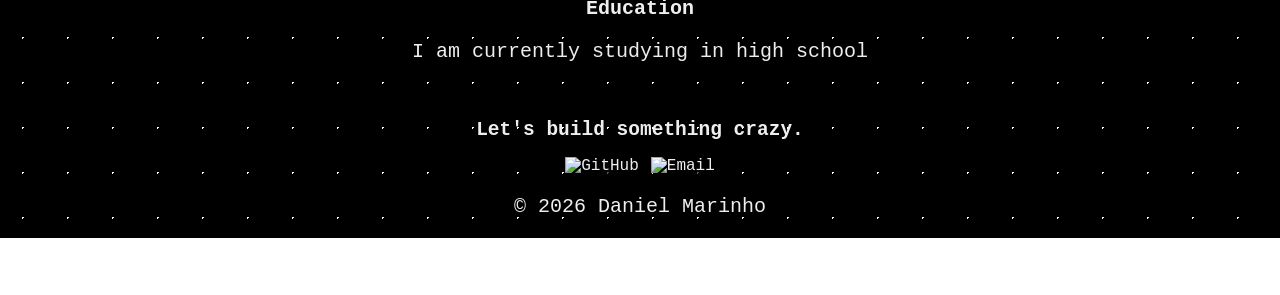
==== commit 1c57ef48: "Add live São Paulo clock Insert a <h1 id="clock"> element into the page and implement a time() funct" ====
--- a/index.html
+++ b/index.html
@@ -32,7 +32,7 @@
     
     <div id="pageContent">
       
-      
+      <h1 id="clock">time</h1>
 
       <section id="About">
         <div>
--- a/style.css
+++ b/style.css
@@ -273,6 +273,25 @@
     margin-right: 10%;
 }
 
+#clock{
+    text-align: center;
+    margin-top: 30px;
+    padding: 15px;
+    display: flex;
+    flex-wrap: wrap;
+    gap: 12px 20px;
+    color: rgb(238, 238, 238);
+    justify-content: center;
+    list-style-type: none;
+    margin-left: 20%;
+    margin-right: 20%;
+    text-decoration: none;
+    position: fixed;
+    top: 100px;
+    width: 60%;
+    z-index: 1000;
+}
+
 .footer-links {
     display: flex;
     gap: 12px;
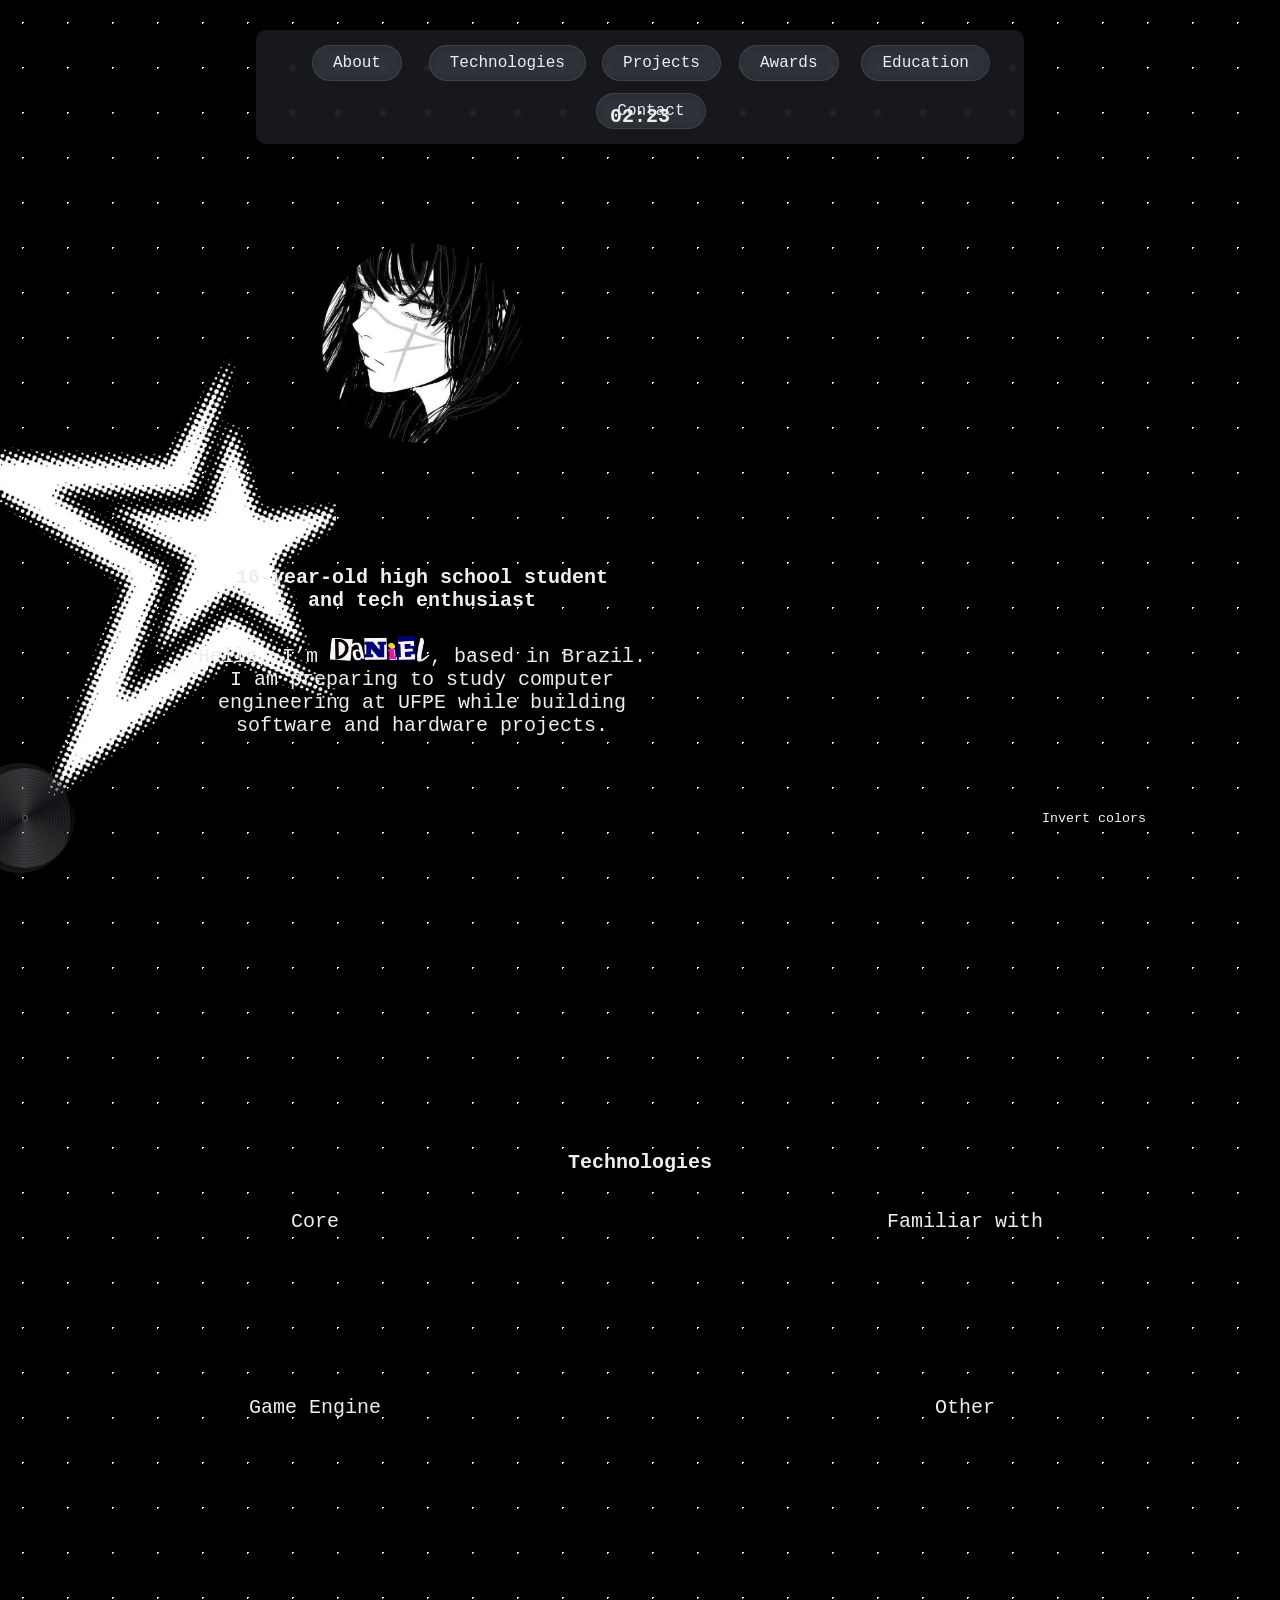
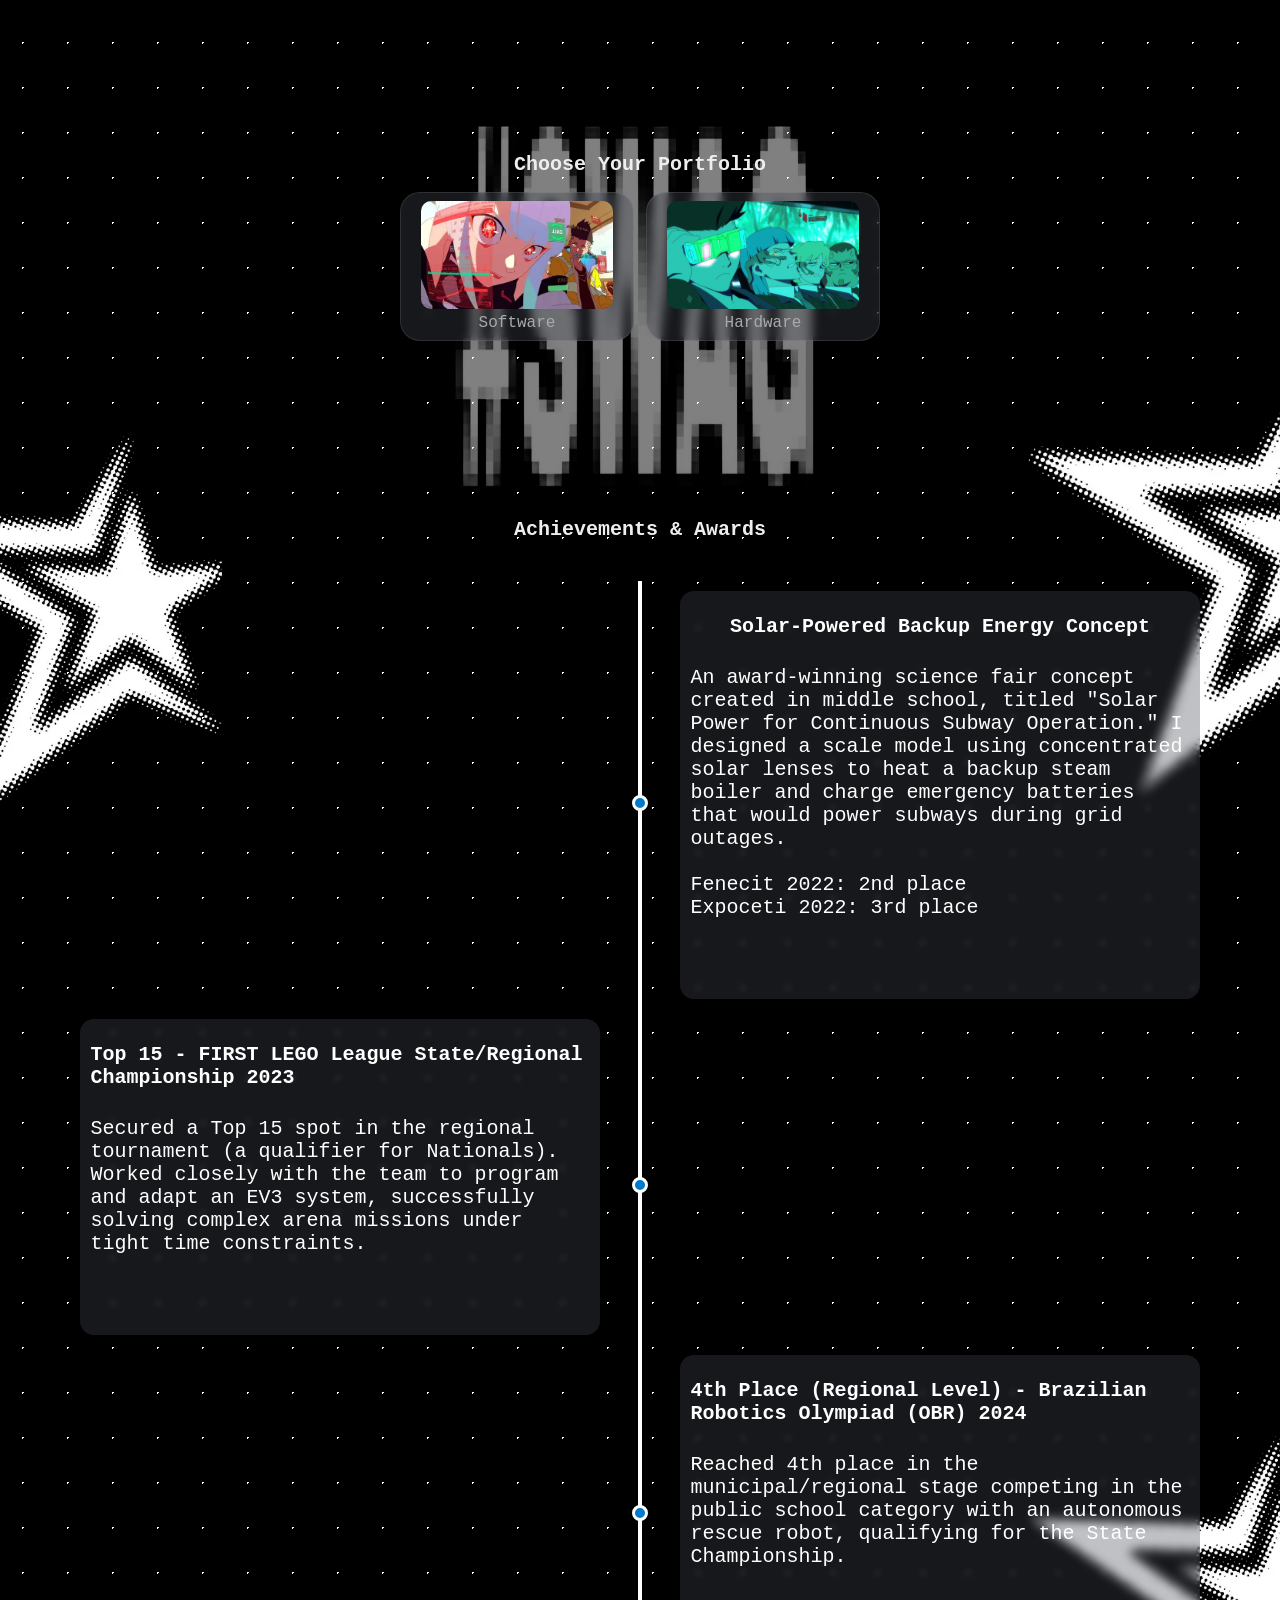
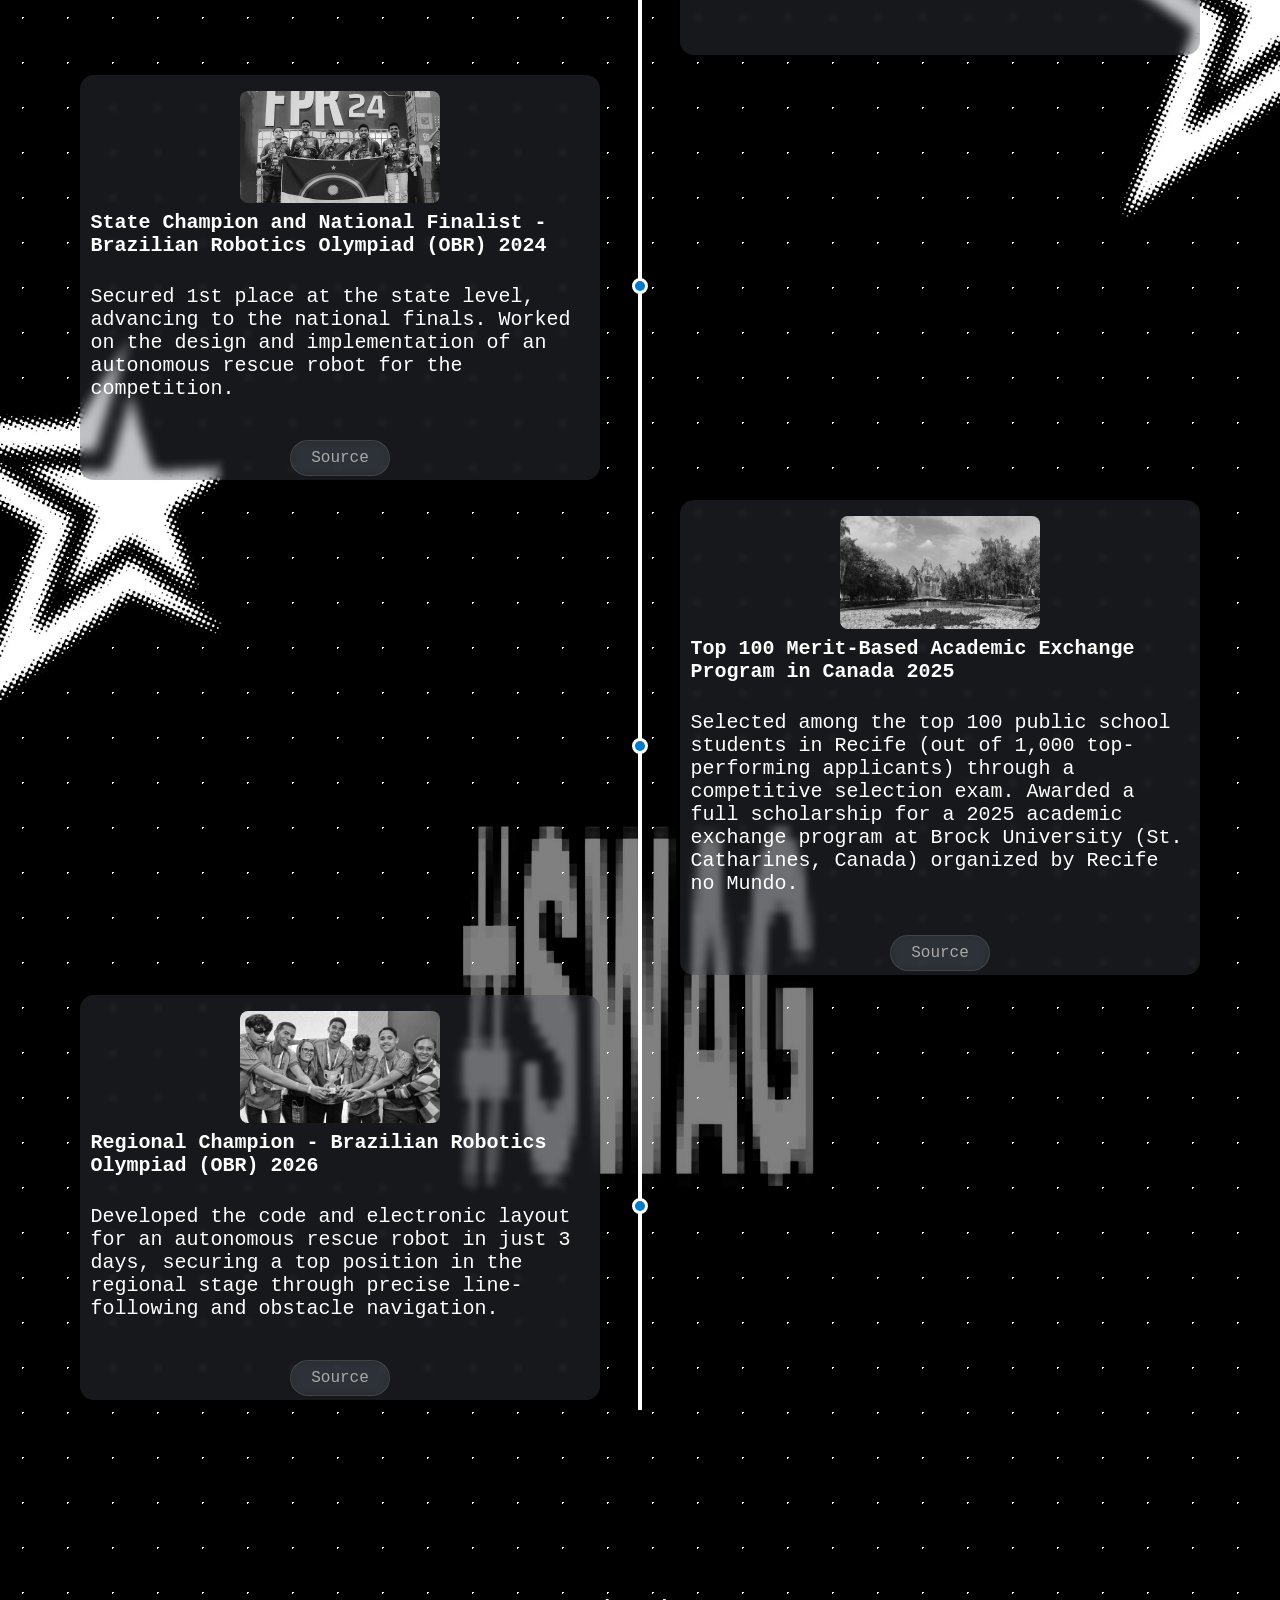
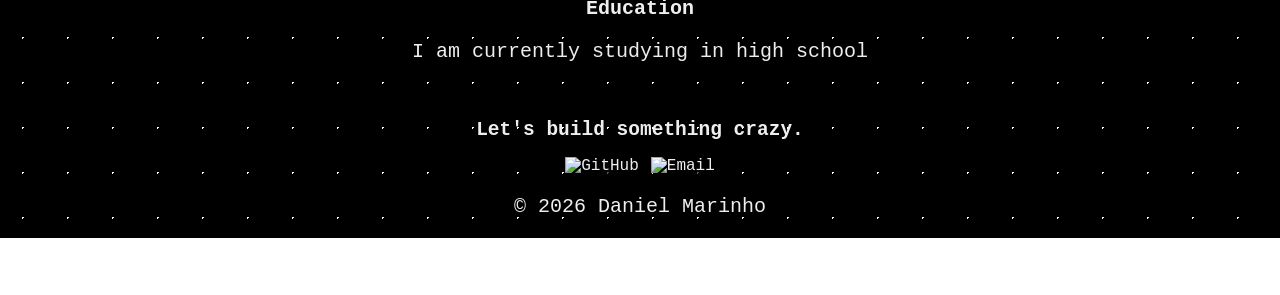
==== commit 0b06565c: "Added a mini version of myself :)" ====
--- a/index.html
+++ b/index.html
@@ -8,6 +8,22 @@
     <link rel="stylesheet" href="style.css" />
     <script type="module" src="script.js" defer></script>
     <script type="module" src="https://ajax.googleapis.com/ajax/libs/model-viewer/3.5.0/model-viewer.min.js"></script>
+    <script type="module">
+  const modelViewer = document.querySelector('model-viewer');
+
+  modelViewer.addEventListener('load', () => {
+    // Pega o material do modelo
+    const material = modelViewer.model.materials[0];
+    
+    // Força o filtro de textura para "Nearest" (sem desfoque pixel-art)
+    if (material && material.pbrMetallicRoughness.baseColorTexture) {
+      material.pbrMetallicRoughness.baseColorTexture.texture.setSampler({
+          magFilter: 'nearest',
+          minFilter: 'nearest',
+        });
+      }
+    });
+</script>
   </head>
   <body>
     <div class="animated-background">
@@ -44,15 +60,21 @@
         </div>
         
         <model-viewer
-          src="src/robotprototype.glb" 
+          src="src/DAN.glb" 
+          texture = ""
           alt="3D Model" 
           loading="lazy"
           camera-controls
           disable-pan
           auto-rotate-delay="0"
-          orientation="0deg 270deg 0deg"
+          orientation="0deg 0deg 0deg"
           rotation-per-second="30deg" 
-          auto-rotate="true">
+          auto-rotate="true"
+
+          environment-image="neutral"
+          shadow-intensity="0"
+          exposure="1"
+          tone-mapping="commerce">
         </model-viewer>
       </section>
     </div>
@@ -179,7 +201,7 @@
         </p>
       </section>
     </div>
-      <footer class="glass-footer">
+      <footer class="glass-footer" id="Contact">
         <h2>Let's build something crazy.</h2>
         <div class="footer-links">
           <a href="https://github.com/danielmcneto" target="_blank"><img class="social" src="https://skillicons.dev/icons?i=github" loading="lazy" alt="GitHub"></a>
--- a/style.css
+++ b/style.css
@@ -287,7 +287,7 @@
     margin-right: 20%;
     text-decoration: none;
     position: fixed;
-    top: 100px;
+    top: 60px;
     width: 60%;
     z-index: 1000;
 }
@@ -719,6 +719,10 @@
 
     nav ul a {
         margin: 0;
+        align-items: center;
+        text-align: center;
+        font-size: 14px;
+        max-width: 120px;
     }
 
     #About {
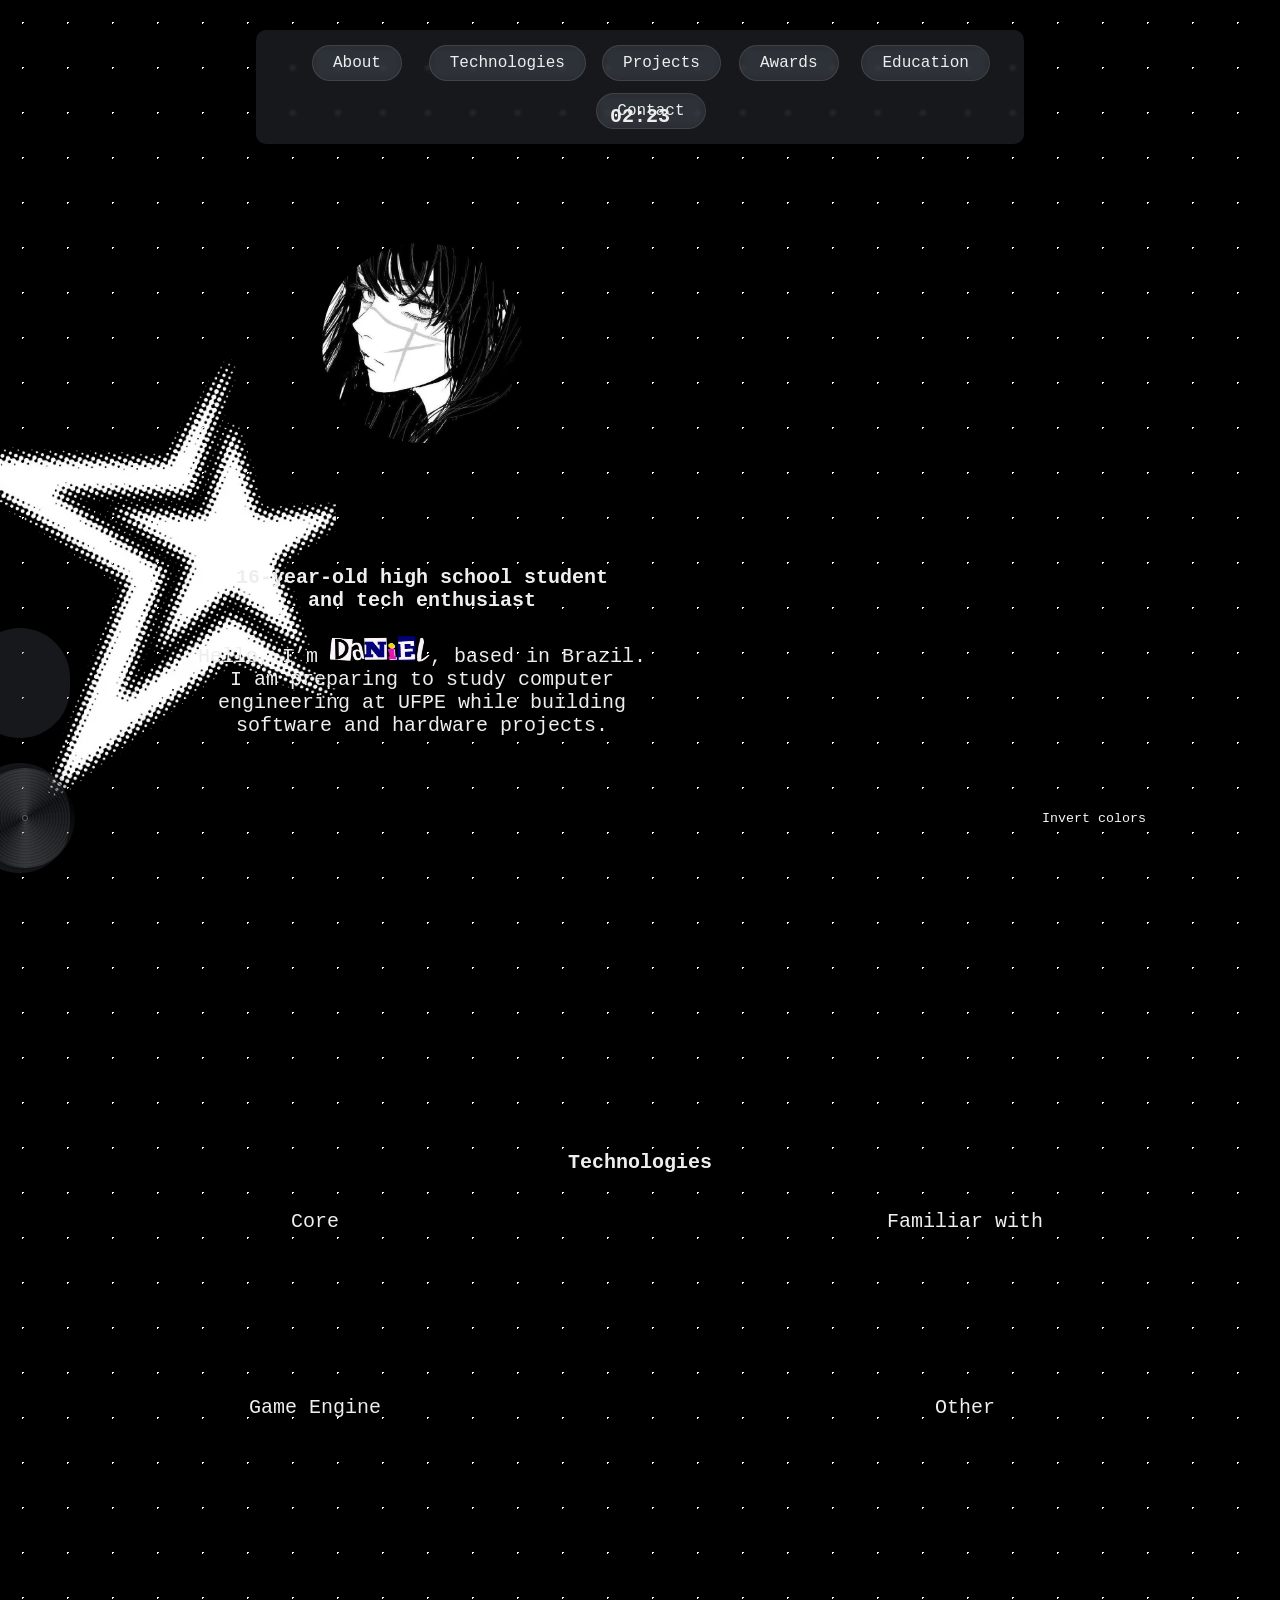
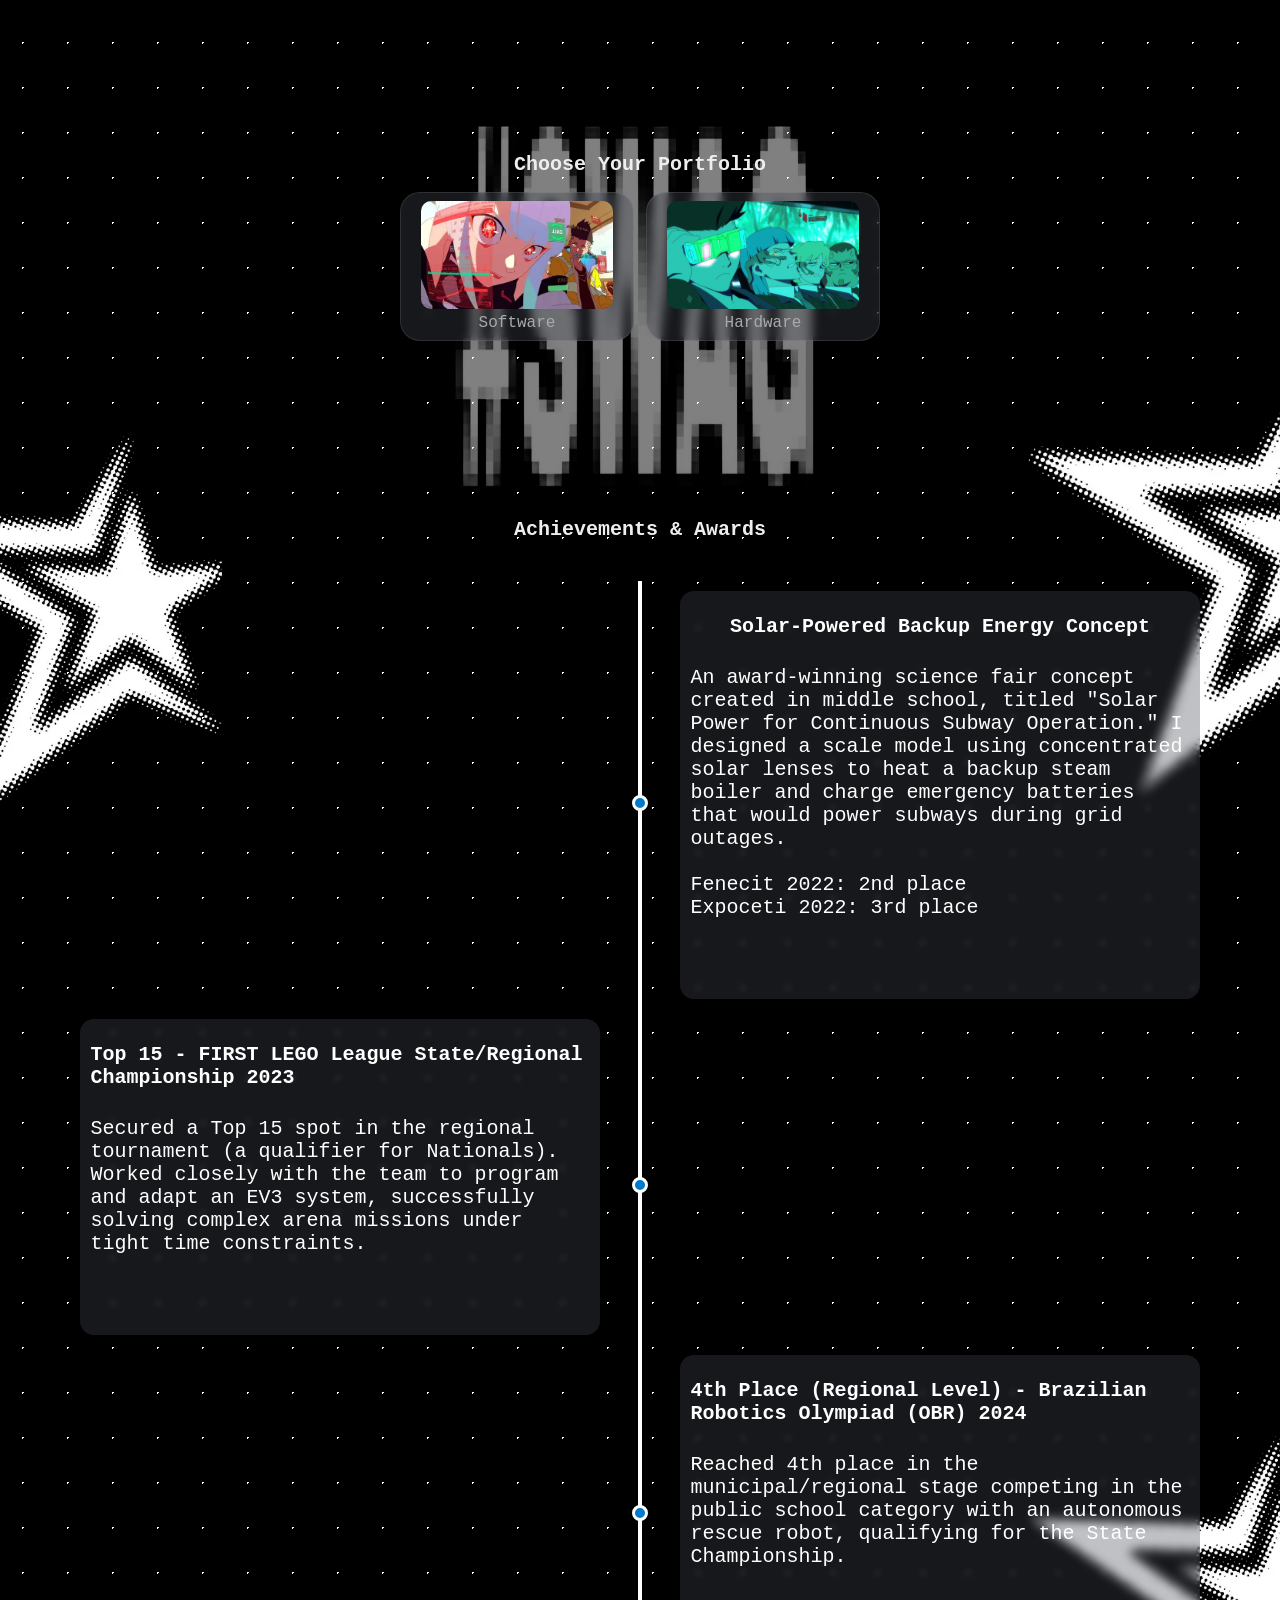
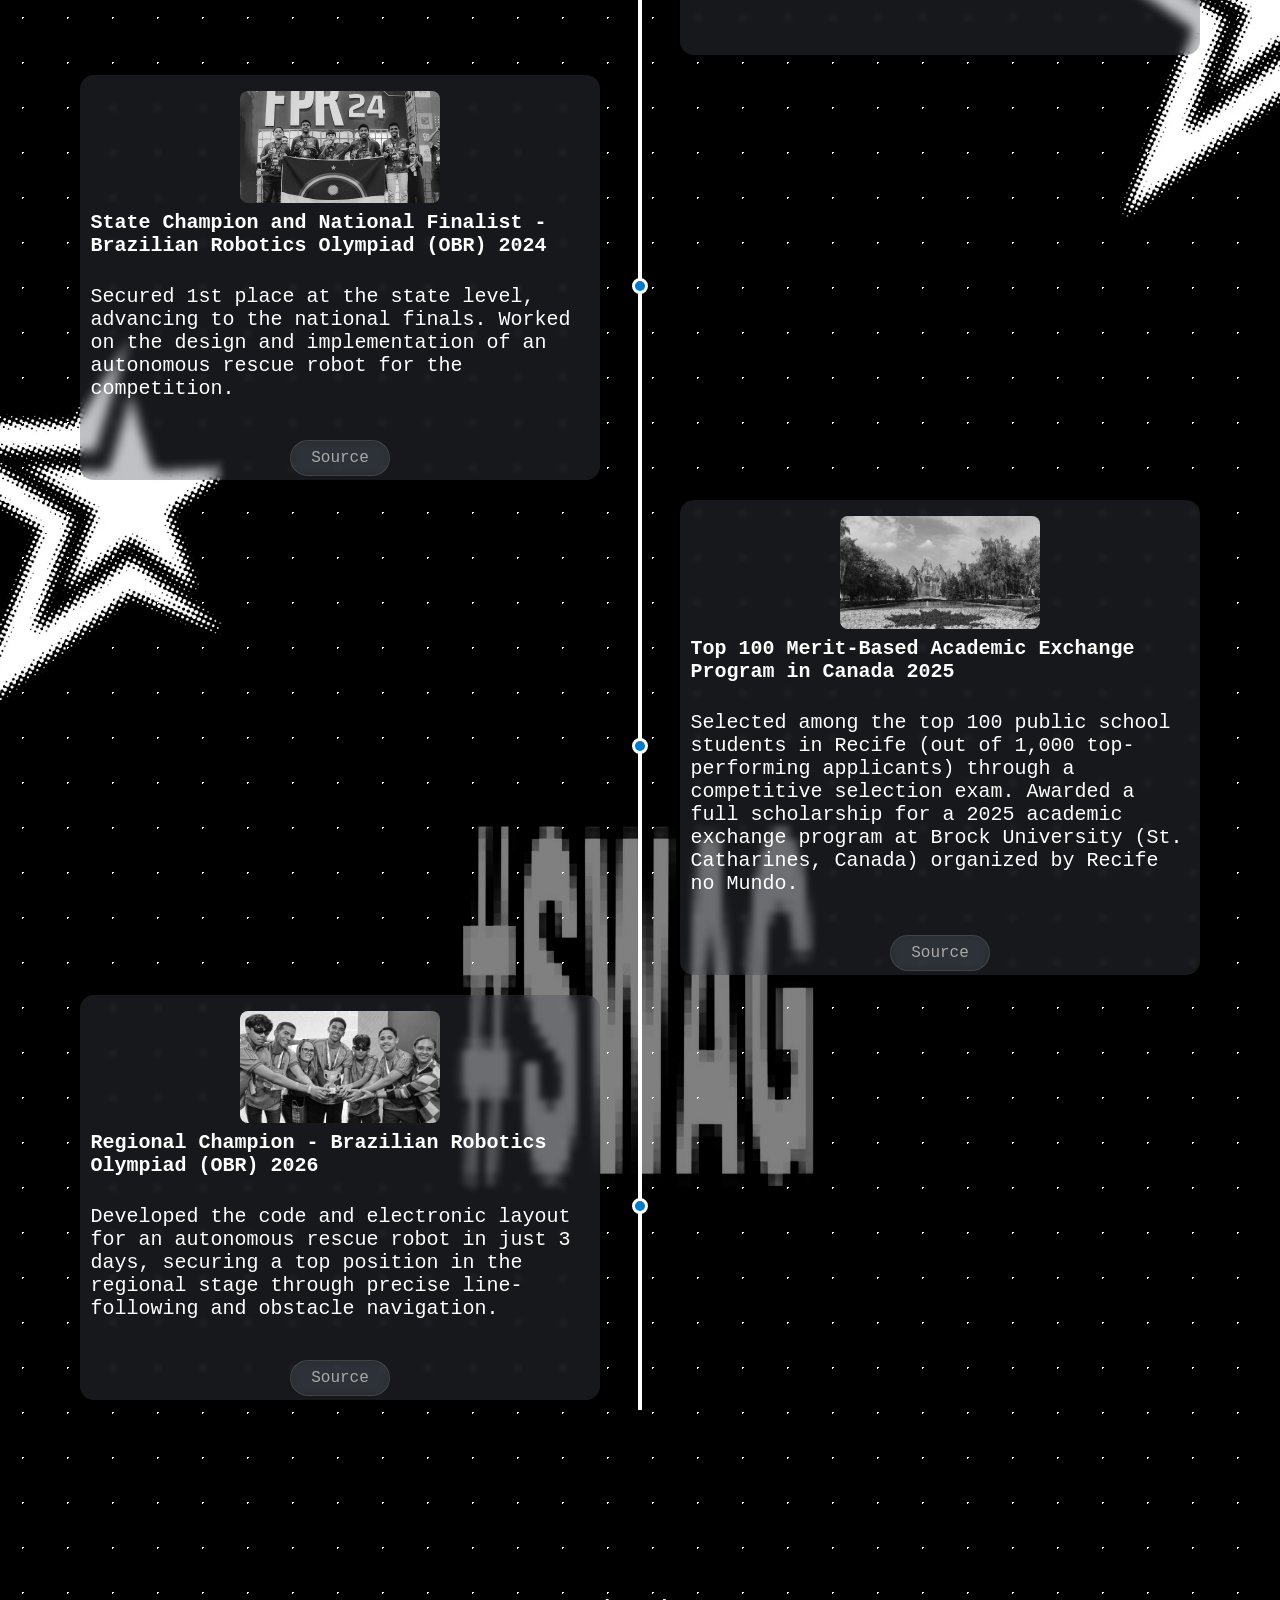
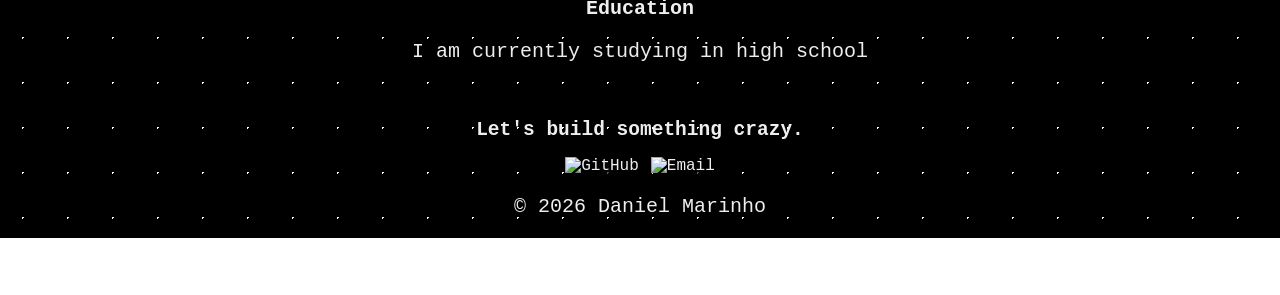
==== commit 782e9764: "Add Discord activity pane with Lanyard fetch Add a collapsible Discord activity panel: index.html ad" ====
--- a/index.html
+++ b/index.html
@@ -219,5 +219,10 @@
       </div>
       <div id="spotify-text"></div>
     </div>
+
+    <div class="activity-container">
+      <div id="activity-image"></div>
+      <div id="activity-text"></div>
+    </div>
   </body>
 </html>
--- a/style.css
+++ b/style.css
@@ -112,6 +112,52 @@
     color: whitesmoke;
     border: none;
     cursor: pointer;
+}
+
+.activity-container {
+    left: -30px;
+    cursor: pointer;
+    max-width: 110px;
+    height: 110px;
+    transition: max-width 0.5s cubic-bezier(0.4, 0, 0.2, 1), background-color 0.3s ease;
+    position: fixed;
+    bottom: 18%;
+    align-items: center;
+    display: flex;
+    flex-direction: row;
+    background-color: rgba(66, 72, 80, 0.336);
+    border-radius: 9999px;
+}
+
+.activity-container:hover {
+    max-width: 350px;
+    border-radius: 9999px;
+}
+
+.activity-container:hover #activity-text {
+  opacity: 1;
+  margin: 10px;
+}
+
+
+#activity-text {
+  opacity: 0;
+  transition: opacity 0.3s ease 0.1s;
+  color: #fff;
+  font-family: monospace;
+  font-size: 14px;
+}
+
+#activity-image {
+    border-radius: 9999px;
+    width: 100px;
+    height: 100px;
+    position: relative;
+    left: 5px;
+    flex-shrink: 0;
+    background-size: cover;
+    background-repeat: no-repeat;
+    animation: rotate 90s linear infinite;
 }
 
 .spotify-container {
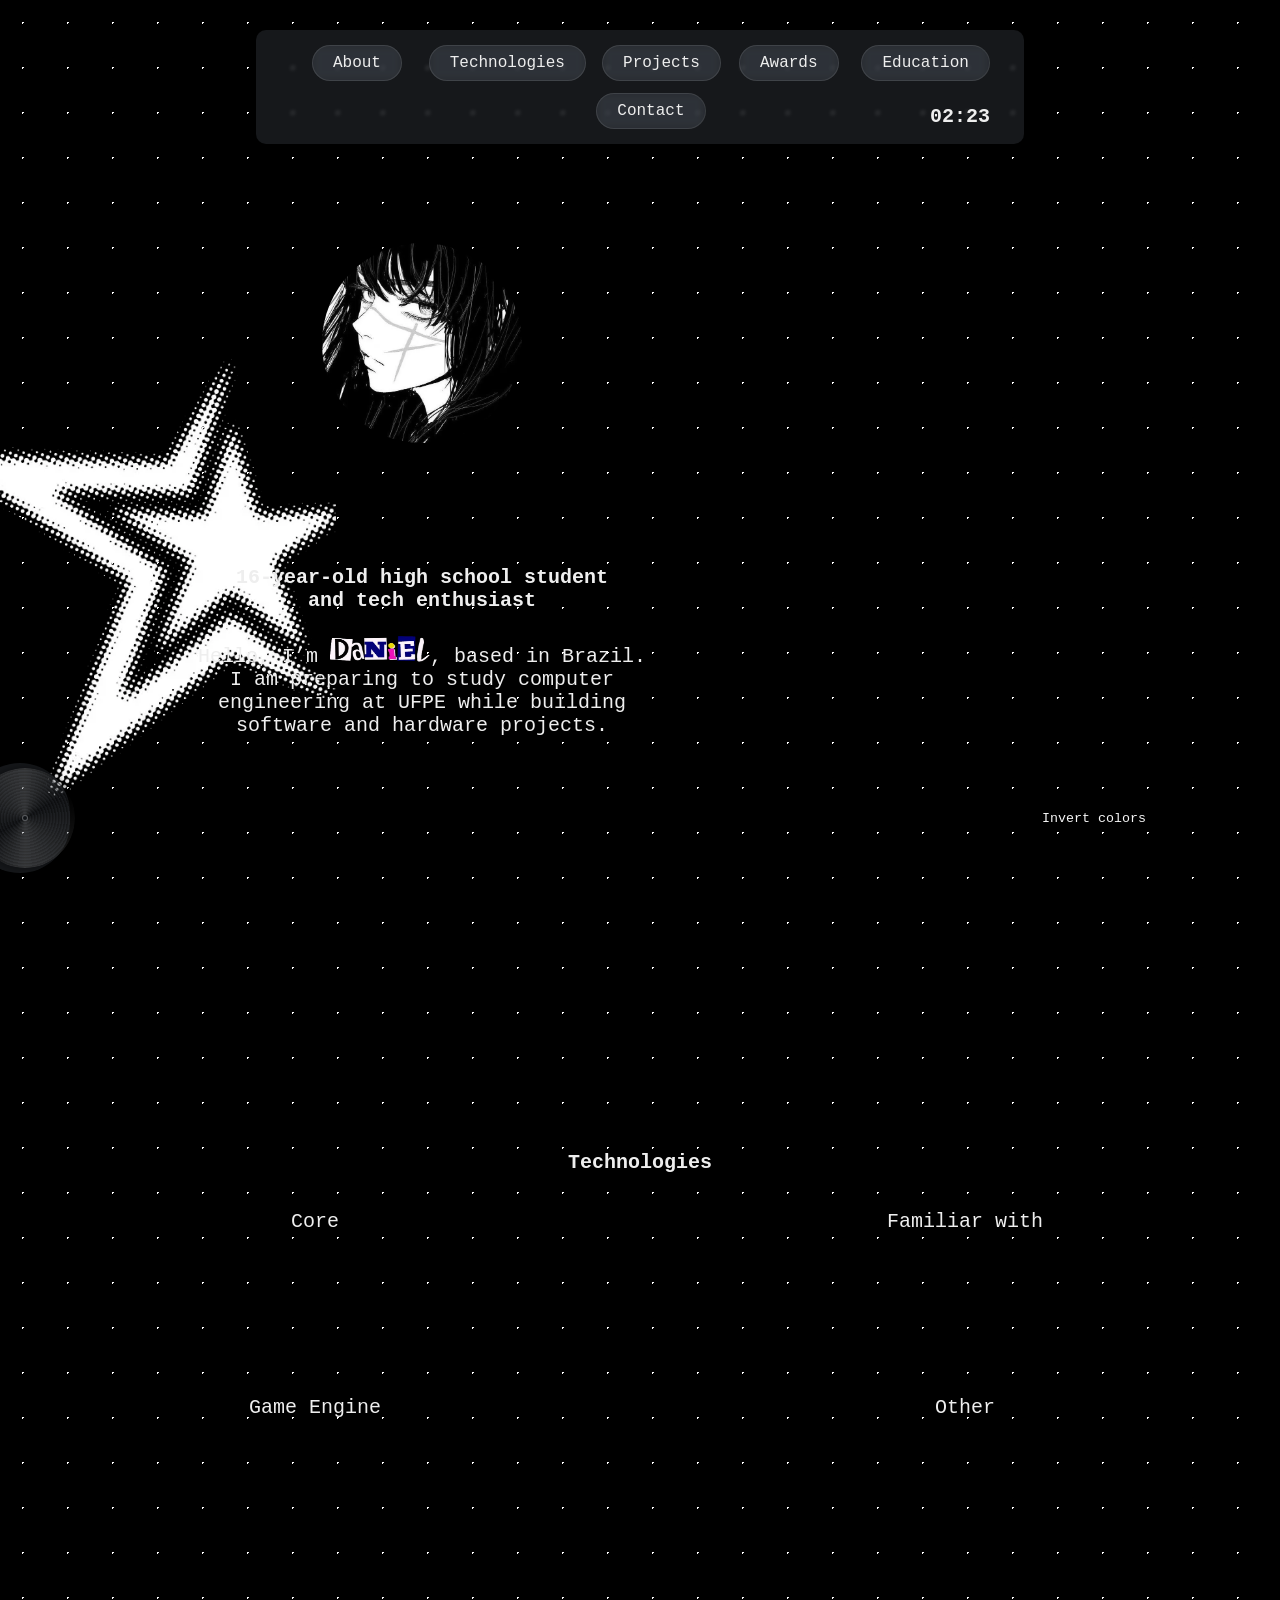
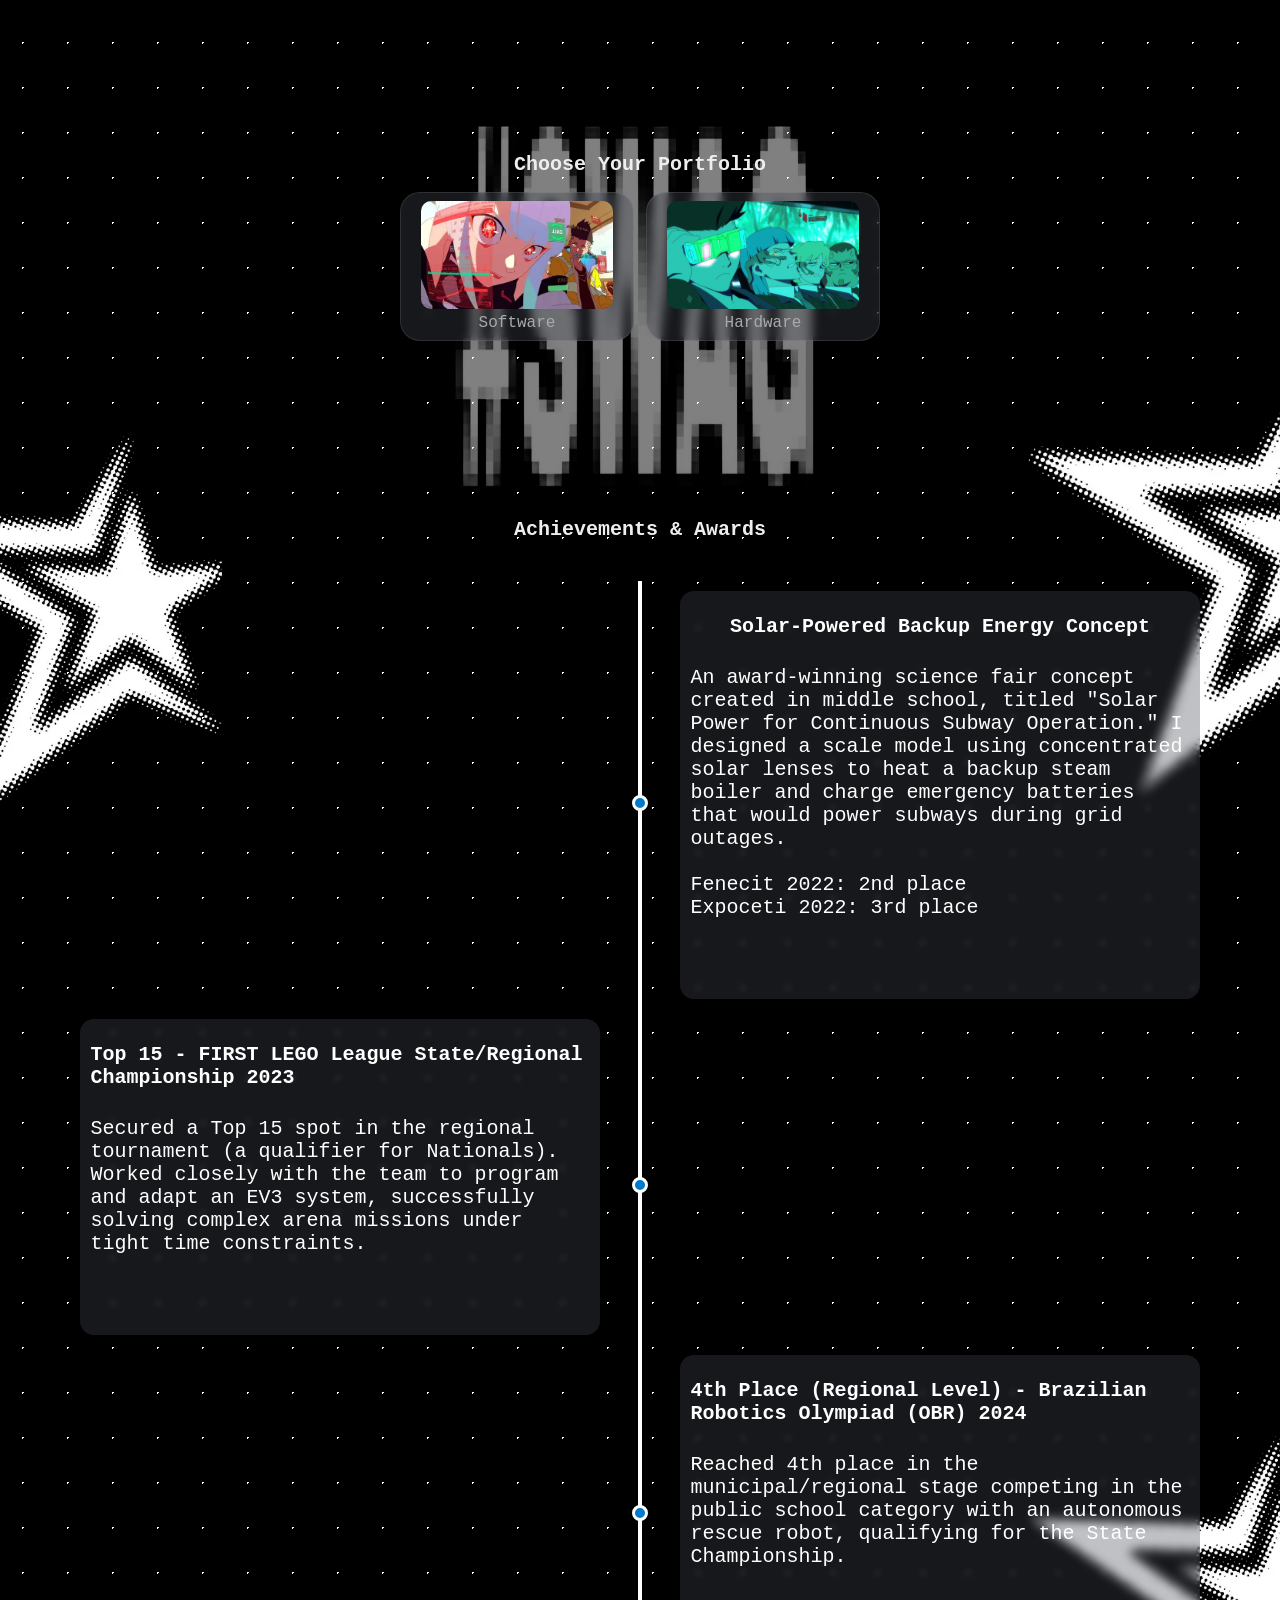
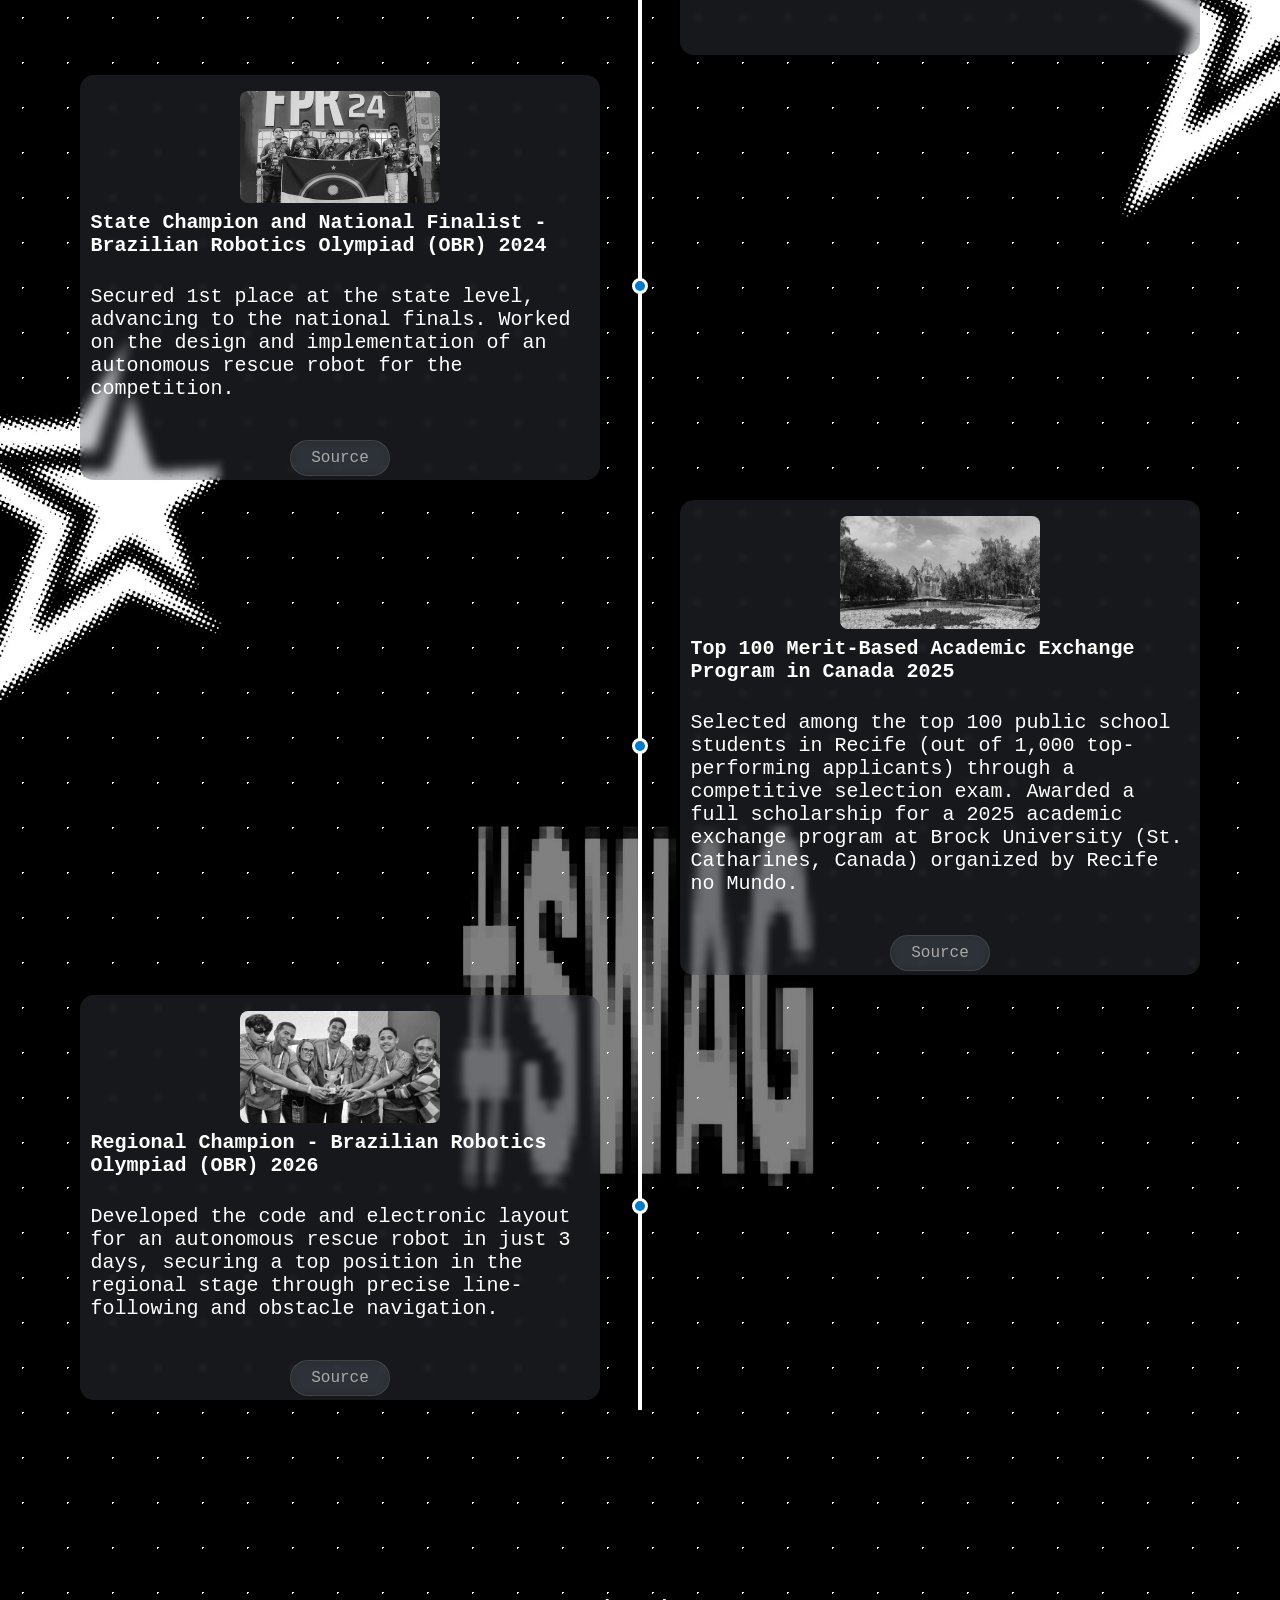
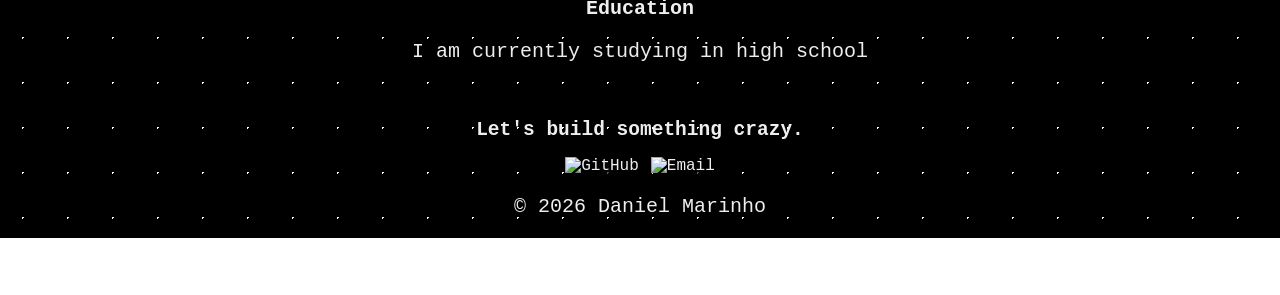
==== commit 879403ca: "give up on the image display made a only text activicty display, also redisingned the clock to match" ====
--- a/index.html
+++ b/index.html
@@ -50,6 +50,10 @@
       
       <h1 id="clock">time</h1>
 
+
+      <h1 id="activity-text"></h1>
+
+
       <section id="About">
         <div>
           <img id="profile" src="src/profile.webp" width="200" height="200" fetchpriority="high" alt="Profile Picture" />
@@ -219,10 +223,5 @@
       </div>
       <div id="spotify-text"></div>
     </div>
-
-    <div class="activity-container">
-      <div id="activity-image"></div>
-      <div id="activity-text"></div>
-    </div>
   </body>
 </html>
--- a/style.css
+++ b/style.css
@@ -114,50 +114,24 @@
     cursor: pointer;
 }
 
-.activity-container {
-    left: -30px;
-    cursor: pointer;
-    max-width: 110px;
-    height: 110px;
-    transition: max-width 0.5s cubic-bezier(0.4, 0, 0.2, 1), background-color 0.3s ease;
+
+#activity-text {
+    text-align: center;
+    margin-top: 30px;
+    padding: 15px;
+    display: flex;
+    flex-wrap: wrap;
+    gap: 12px 20px;
+    color: rgb(238, 238, 238);
+    justify-content: center;
+    list-style-type: none;
+    margin-left: 47%;
+    margin-right: 20%;
+    text-decoration: none;
     position: fixed;
-    bottom: 18%;
-    align-items: center;
-    display: flex;
-    flex-direction: row;
-    background-color: rgba(66, 72, 80, 0.336);
-    border-radius: 9999px;
-}
-
-.activity-container:hover {
-    max-width: 350px;
-    border-radius: 9999px;
-}
-
-.activity-container:hover #activity-text {
-  opacity: 1;
-  margin: 10px;
-}
-
-
-#activity-text {
-  opacity: 0;
-  transition: opacity 0.3s ease 0.1s;
-  color: #fff;
-  font-family: monospace;
-  font-size: 14px;
-}
-
-#activity-image {
-    border-radius: 9999px;
-    width: 100px;
-    height: 100px;
-    position: relative;
-    left: 5px;
-    flex-shrink: 0;
-    background-size: cover;
-    background-repeat: no-repeat;
-    animation: rotate 90s linear infinite;
+    top: 60px;
+    width: 60%;
+    z-index: 1000;
 }
 
 .spotify-container {
@@ -330,7 +304,7 @@
     justify-content: center;
     list-style-type: none;
     margin-left: 20%;
-    margin-right: 20%;
+    margin-right: -30%;
     text-decoration: none;
     position: fixed;
     top: 60px;
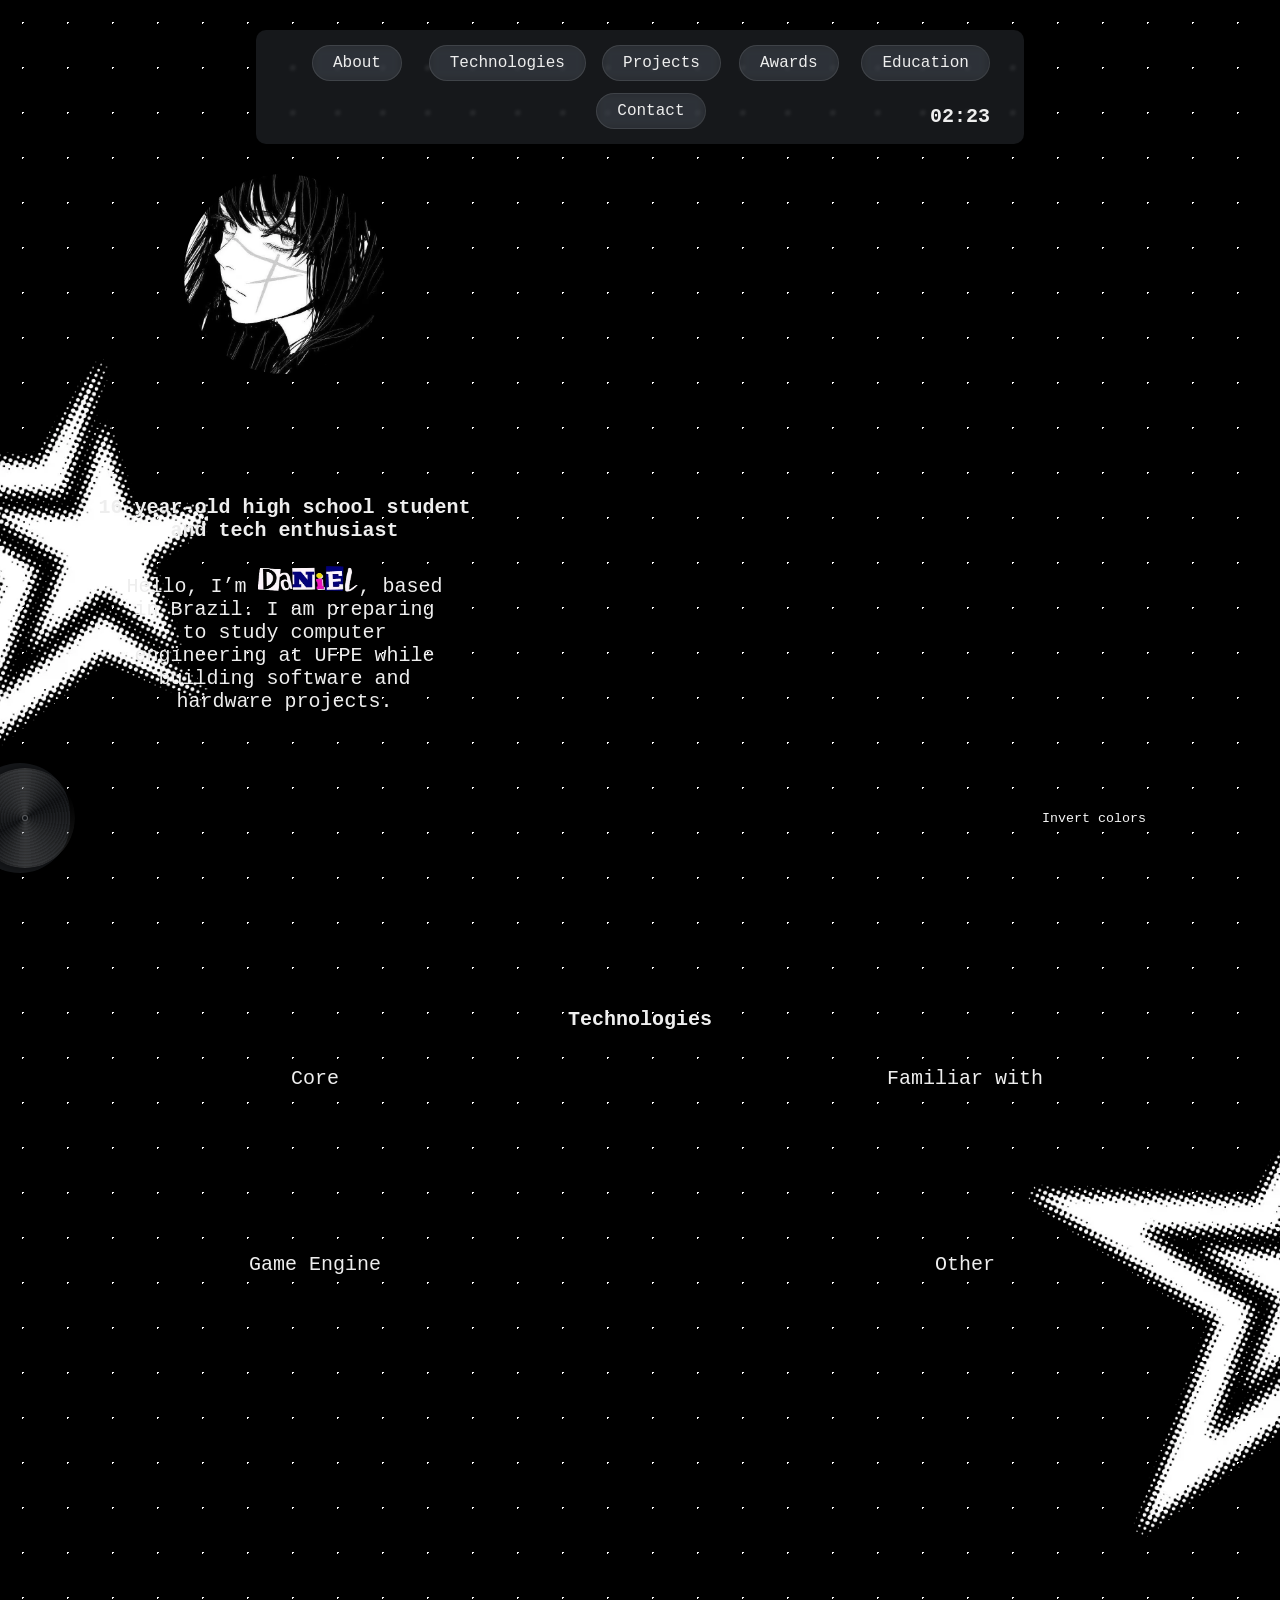
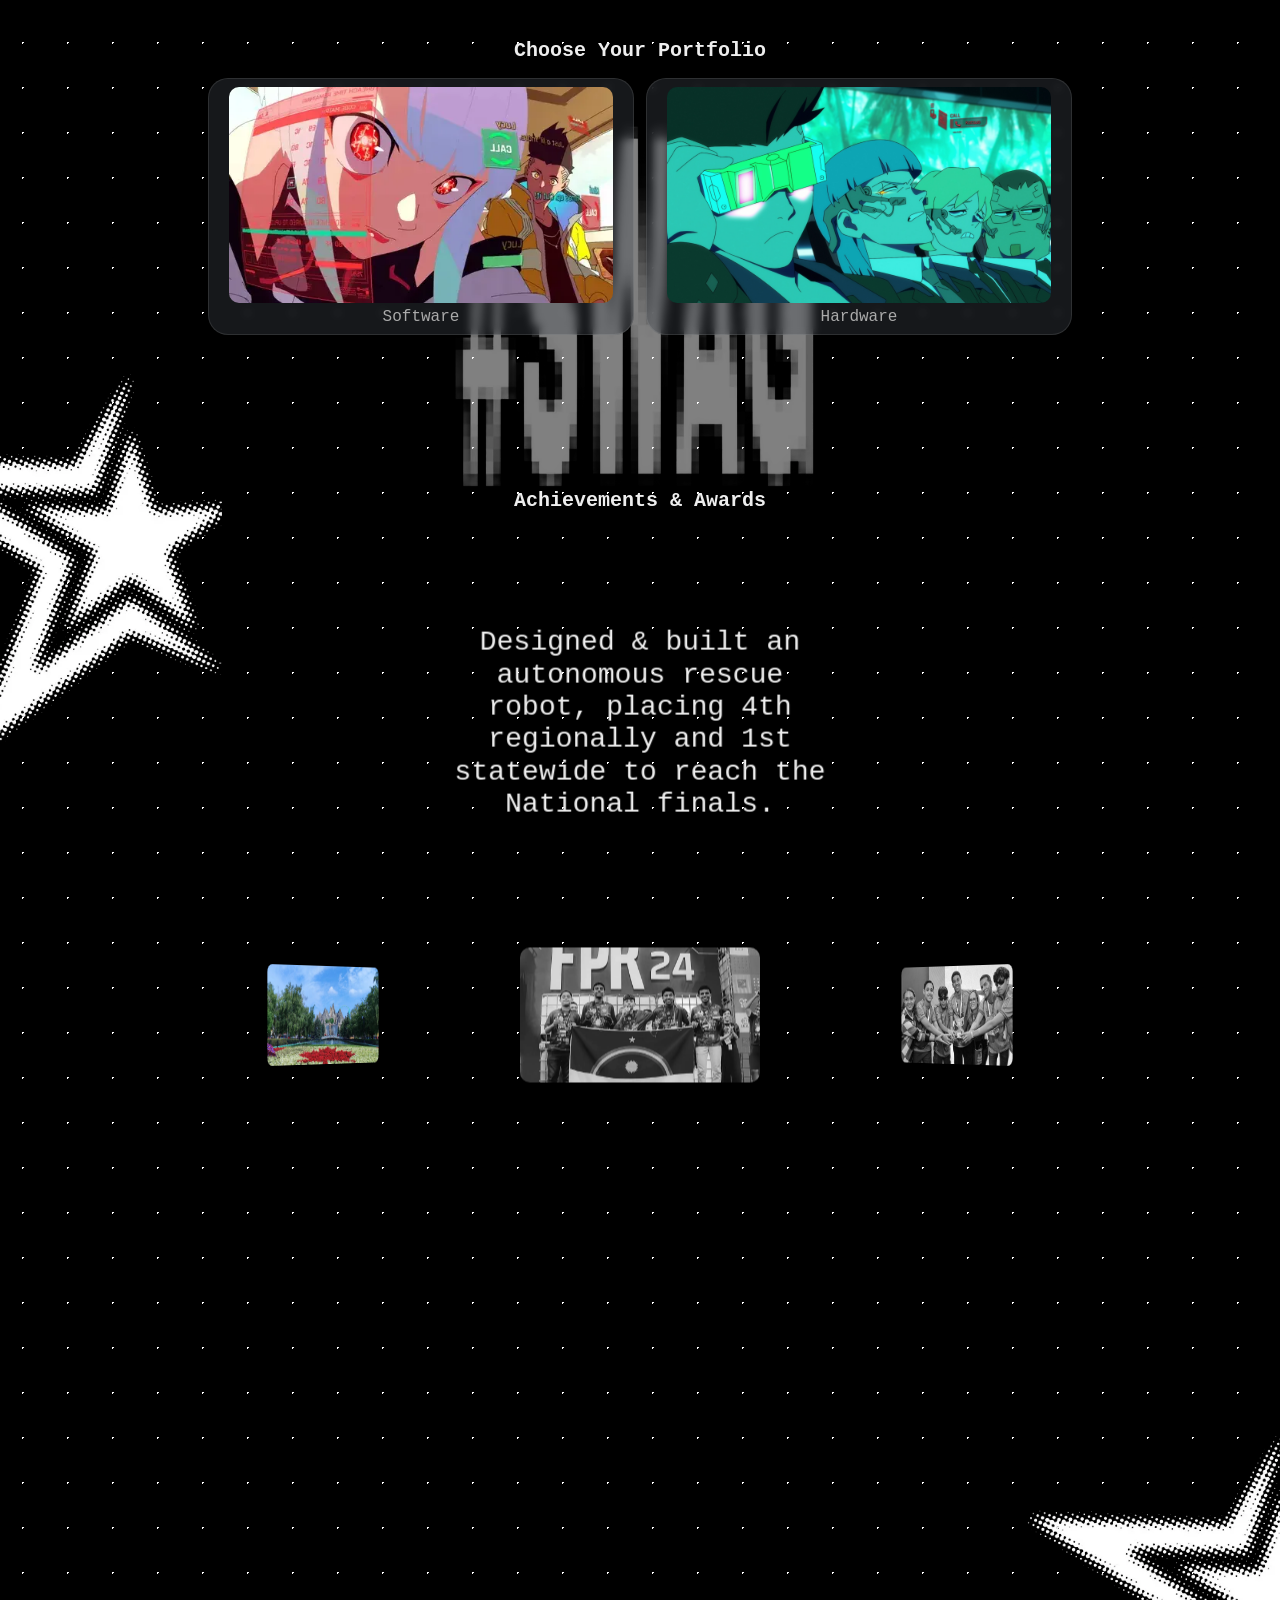
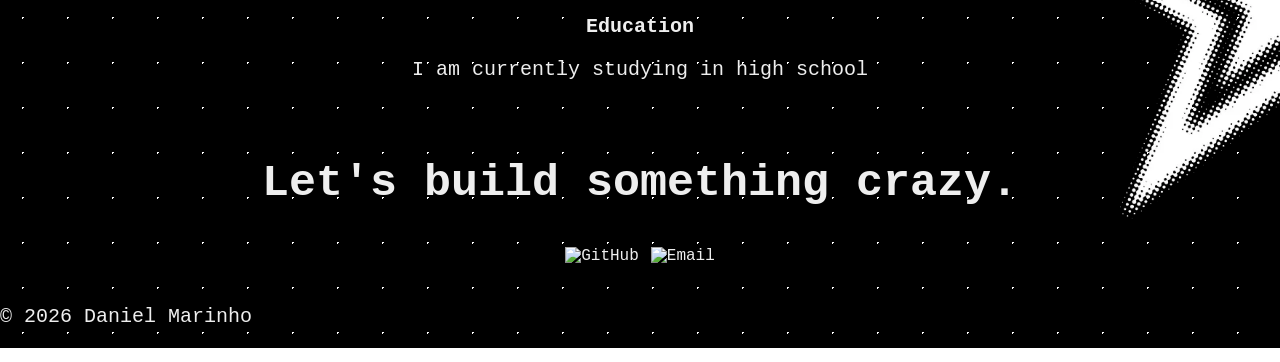
==== commit 79d0a942: "Refresh awards section and status UI This change redesigns the Awards area with a new 3D carousel/sl" ====
--- a/index.html
+++ b/index.html
@@ -112,11 +112,20 @@
     </div>
 
     <div id="pageContent">
+      <div class="award-intro">
+        <h1>Achievements & Awards</h1>
+      </div>
       <section id="Awards">
-        <div class="award-intro">
-          <h1>Achievements & Awards</h1>
-        </div>
-        <div class="timeline">
+        <section class="slider reveal">
+          <div class="stage">
+              <div class="orbit">
+              </div>
+              <div class="preview"></div>
+          </div>
+        </section>
+
+        
+        <!--<div class="timeline">
           <div class="timeline-line"></div>
 
 
@@ -124,35 +133,29 @@
             <div class="timeline-dot"></div>
           
             <div class="award-card"> 
-              <!-- <img class="Award" src="src/awards/obr.png" alt="Award Image"> -->
               <h3>Solar-Powered Backup Energy Concept</h3>
               <p>An award-winning science fair concept created in middle school, titled "Solar Power for Continuous Subway Operation." I designed a scale model using concentrated solar lenses to heat a backup steam boiler and charge emergency batteries that would power subways during grid outages.<br /><br />Fenecit 2022: 2nd place<br />Expoceti 2022: 3rd place</p>
               <div class="award-card-text">
-                <!-- <a href="MNR.com" target="_blank">Source</a> -->
-              </div>
-            </div>
-          </div>
-
-          <div class="timeline-item">
-            <div class="timeline-dot"></div>
-            <div class="award-card">
-              <!-- <img class="Award" src="src/awards/obr.png" alt="Award Image"> -->
+              </div>
+            </div>
+          </div>
+
+          <div class="timeline-item">
+            <div class="timeline-dot"></div>
+            <div class="award-card">
               <h3>Top 15 - FIRST LEGO League State/Regional Championship 2023</h3>
               <p>Secured a Top 15 spot in the regional tournament (a qualifier for Nationals). Worked closely with the team to program and adapt an EV3 system, successfully solving complex arena missions under tight time constraints.</p>
               <div class="award-card-text">
-                <!-- <a href="FLL.com" target="_blank">Source</a> -->
-              </div>
-            </div>
-          </div>
-
-          <div class="timeline-item">
-            <div class="timeline-dot"></div>
-            <div class="award-card">
-              <!-- <img class="Award" src="src/awards/obr.png" alt="Award Image"> -->
+              </div>
+            </div>
+          </div>
+
+          <div class="timeline-item">
+            <div class="timeline-dot"></div>
+            <div class="award-card">
               <h3>4th Place (Regional Level) - Brazilian Robotics Olympiad (OBR) 2024</h3>
               <p>Reached 4th place in the municipal/regional stage competing in the public school category with an autonomous rescue robot, qualifying for the State Championship.</p>
               <div class="award-card-text">
-                <!-- <a href="OBR.com" target="_blank">Source</a> -->
               </div>
             </div>
           </div>
@@ -193,9 +196,7 @@
             </div>
           </div>
 
-        </div>
-      </section>
-    </div>
+        </div>-->
 
     <div id="pageContent">
       <section id="Education">
--- a/style.css
+++ b/style.css
@@ -49,12 +49,12 @@
 .star-1 {
   width: 400px;
   top: 320px;
-  left: -5%;
+  left: -15%;
 }
 
 .star-2 {
   width: 400px;
-  top: 1920px;
+  top: 30%;
   left: 80%;
   animation-duration: 45s; 
   animation-direction: reverse; 
@@ -62,7 +62,7 @@
 
 .star-3 {
   width: 350px;
-  top: 2000px;
+  top: 55%;
   left: -10%;
   animation-duration: 25s; 
 }
@@ -125,8 +125,8 @@
     color: rgb(238, 238, 238);
     justify-content: center;
     list-style-type: none;
-    margin-left: 47%;
-    margin-right: 20%;
+    margin-left: 20%;
+    margin-right: 60%;
     text-decoration: none;
     position: fixed;
     top: 60px;
@@ -387,6 +387,121 @@
     max-width: 384px;
 }
 
+.slider {
+    text-align: center;
+    position: relative;
+    width: 100%;
+    height: 100svh;
+    perspective: 2000px;
+    cursor: grab;
+}
+
+.slider h2{
+    font-size: 42px;
+    margin-top: 5%;
+}
+
+.slider:active {
+    cursor: grabbing;
+}
+
+.stage {
+    position: absolute;
+    width: 100%;
+    height: 100%;
+    transform-style: preserve-3d;
+}
+
+.orbit {
+    position: absolute;
+    top: 50%;
+    left: 50%;
+    transform: translate(-50%, -50%);
+    width: 192px;
+    height: 108px;
+    transform-style: preserve-3d;
+}
+
+.preview {
+    position: absolute;
+    top: 50%;
+    left: 50%;
+    width: 192px;
+    height: 108px;
+    transform: translate(-50%, -50%);
+}
+
+.panel {
+    position: absolute;
+    width: 100%;
+    height: 100%;
+}
+
+.panel iframe,
+.preview iframe {
+    width: 100%;
+    height: 100%;
+    border: 0;
+    display: block;
+}
+
+.title {
+    position: fixed;
+    bottom: 3rem;
+    left: 50%;
+    transform: translateX(-50%);
+    font-family: "JetBrain Mono", monospace;
+    font-size: 0.7rem;
+    text-transform: uppercase;
+    background-color: black;
+    color: #E0E0E0;
+    padding: 0.2rem 0.4rem;
+    border-radius: 3px;
+}
+
+.slider, .title, h1, .preview {
+    -webkit-user-select: none;
+    -moz-user-select: none;
+    -ms-user-select: none;
+    user-select: none;
+}
+
+/* Garante que as capas/thumbnails não sejam 'arrastadas' como arquivo */
+.panel img {
+    width: 100%;
+    height: 100%;
+    object-fit: cover;
+    pointer-events: none; /* Impede clique e drag na imagem */
+    -webkit-user-drag: none;
+    border-radius: 8px;
+}
+
+/* DESTAQUE DO VÍDEO DO MEIO (PREVIEW) */
+.preview {
+    position: absolute;
+    top: 20%;
+    left: 50%;
+    /* Traz o vídeo pra frente e aumenta 30% de tamanho */
+    transform: translate(-50%, -50%) translateZ(150px) scale(1.3);
+    width: min(320px, 42vw);
+    aspect-ratio: 16 / 9;
+    height: auto;
+    z-index: 10;   /* Garante que fique por cima de tudo */
+    border-radius: 12px;
+    overflow: hidden;
+}
+
+.preview-text {
+    width: 100%;
+    height: 100%;
+    display: grid;
+    place-items: center;
+    margin: 0;
+    padding: 16px;
+    text-align: center;
+    overflow-wrap: anywhere;
+}
+
 .timeline {
     position: relative;
     max-width: 1200px;
@@ -447,6 +562,9 @@
     left: -8px;
 }
 
+#Award {
+    width: 100%;
+}
 
 .award-card {
     position: relative;
@@ -534,7 +652,7 @@
     display: flex;
     flex-direction: row;
     gap: 24px;
-    width: min(1200px, 100%);
+    width: min(1500px, 100%);
 }
 
 
@@ -543,7 +661,7 @@
     width: 200px;
     height: 200px;
     border-radius: 100%;
-    margin-top: 100px;
+    margin-top: 0;
     margin-bottom: 100px;
 }
 
@@ -556,11 +674,11 @@
     display: flex;
     flex-direction: column;
     width: min(1200px, 100%);
-    margin-top: 200px;
+    margin-top: 50px;
 }
 
 .tech-intro {
-    margin-top: 100%;
+    margin-top: 10%;
     flex-basis: 100%;
     text-align: center;
 }
@@ -625,7 +743,7 @@
 }
 
 .project-intro {
-    margin-top: 30%;
+    margin-top: 20%;
     flex-basis: 100%;
     text-align: center;
 }
@@ -633,8 +751,8 @@
 #Projects img {
     object-fit: cover;
     align-self: center;
-    height: 108px;
-    width: 192px;
+    height: 216px;
+    width: 384px;
     border-radius: 10px;
 }
 
@@ -694,9 +812,8 @@
     margin-right: 15%;
     margin-bottom: 15%;
     justify-content: right;
-    width: 500px;
+    min-width: 500px;
     height: 500px;
-    max-width: 100%;
 }
 
 
@@ -709,6 +826,30 @@
     scroll-margin-top: 70px;
 }
 
+.scroll-reveal {
+    opacity: 0;
+    transform: translateY(24px);
+    visibility: hidden;
+    transition: opacity 0.6s ease, transform 0.6s ease, visibility 0s linear 0.6s;
+}
+
+.scroll-reveal.is-visible {
+    opacity: 1;
+    transform: translateY(0);
+    visibility: visible;
+    transition-delay: 0s;
+}
+
+@media (prefers-reduced-motion: reduce) {
+    .scroll-reveal,
+    .scroll-reveal.is-visible {
+        opacity: 1;
+        transform: none;
+        visibility: visible;
+        transition: none;
+    }
+}
+
 h1 {
     font-size: 20px;
 }
@@ -729,20 +870,91 @@
         font-size: 16px;
     }
 
+    .animated-background {
+        display: none;
+    }
+
+    #pageContent {
+        padding-top: 112px;
+    }
+
     nav ul {
+        display: grid;
+        grid-template-columns: repeat(3, minmax(0, 1fr));
         width: calc(100% - 24px);
         margin: 8px 12px 0;
-        padding: 10px 8px;
-        gap: 8px 14px;
+        padding: 8px;
+        gap: 6px;
         border-radius: 8px;
     }
 
+    nav ul li {
+        min-width: 0;
+    }
+
     nav ul a {
+        display: block;
+        width: 100%;
         margin: 0;
-        align-items: center;
+        padding: 6px 2px;
         text-align: center;
+        font-size: 12px;
+        max-width: none;
+    }
+
+    body > ul {
+        top: 8px;
+        left: 8px;
+        width: auto;
+        margin: 0;
+        padding: 8px;
+    }
+
+    #clock,
+    #activity-text {
+        position: static;
+        width: 100%;
+        margin: 0;
+        padding: 4px 0;
         font-size: 14px;
-        max-width: 120px;
+    }
+
+    .spotify-container {
+        left: 8px;
+        bottom: 8px;
+        width: min(270px, calc(100vw - 112px));
+        max-width: min(270px, calc(100vw - 112px));
+        height: 64px;
+    }
+
+    .spotify-container:hover {
+        max-width: min(270px, calc(100vw - 112px));
+    }
+
+    .vinyl-disc,
+    #spotify-image {
+        width: 58px;
+        height: 58px;
+    }
+
+    .vinyl-disc {
+        left: 3px;
+    }
+
+    #spotify-image {
+        left: 0;
+    }
+
+    .spotify-container #spotify-text {
+        display: -webkit-box;
+        max-width: calc(100vw - 200px);
+        margin: 0 8px;
+        overflow: hidden;
+        opacity: 1;
+        font-size: 11px;
+        line-clamp: 2;
+        -webkit-box-orient: vertical;
+        -webkit-line-clamp: 2;
     }
 
     #About {
@@ -767,10 +979,6 @@
         display: none;
     }
 
-    .star-1 {
-        display: none;
-    }
-
     #TechText {
         grid-template-columns: 1fr;
         margin-top: 40px;
@@ -794,7 +1002,11 @@
     }
 
     .award-intro {
-        margin-top: 50%;
+        margin-top: clamp(24px, 8vw, 48px);
+    }
+
+    .project-intro {
+        margin-top: 32px;
     }
 
     .timeline {
@@ -849,7 +1061,8 @@
         width: 100%;
         height: auto;
         min-height: 0;
-        max-height: none;
+        max-height: min(65svh, 360px);
+        object-fit: contain;
     }
 
     #project-table-text {
@@ -861,6 +1074,12 @@
         font-size: 24px;
     }
 
+    .orbit {
+        width: min(192px, 42vw);
+        height: auto;
+        aspect-ratio: 16 / 9;
+    }
+
     p,
     h1 {
         font-size: 18px;
@@ -868,9 +1087,13 @@
 }
 
 @media (max-width: 480px) {
+    #pageContent {
+        padding-right: 12px;
+        padding-left: 12px;
+    }
+
     nav ul {
-        font-size: 14px;
-        gap: 7px 10px;
+        gap: 6px;
     }
 
     #About h1 {
